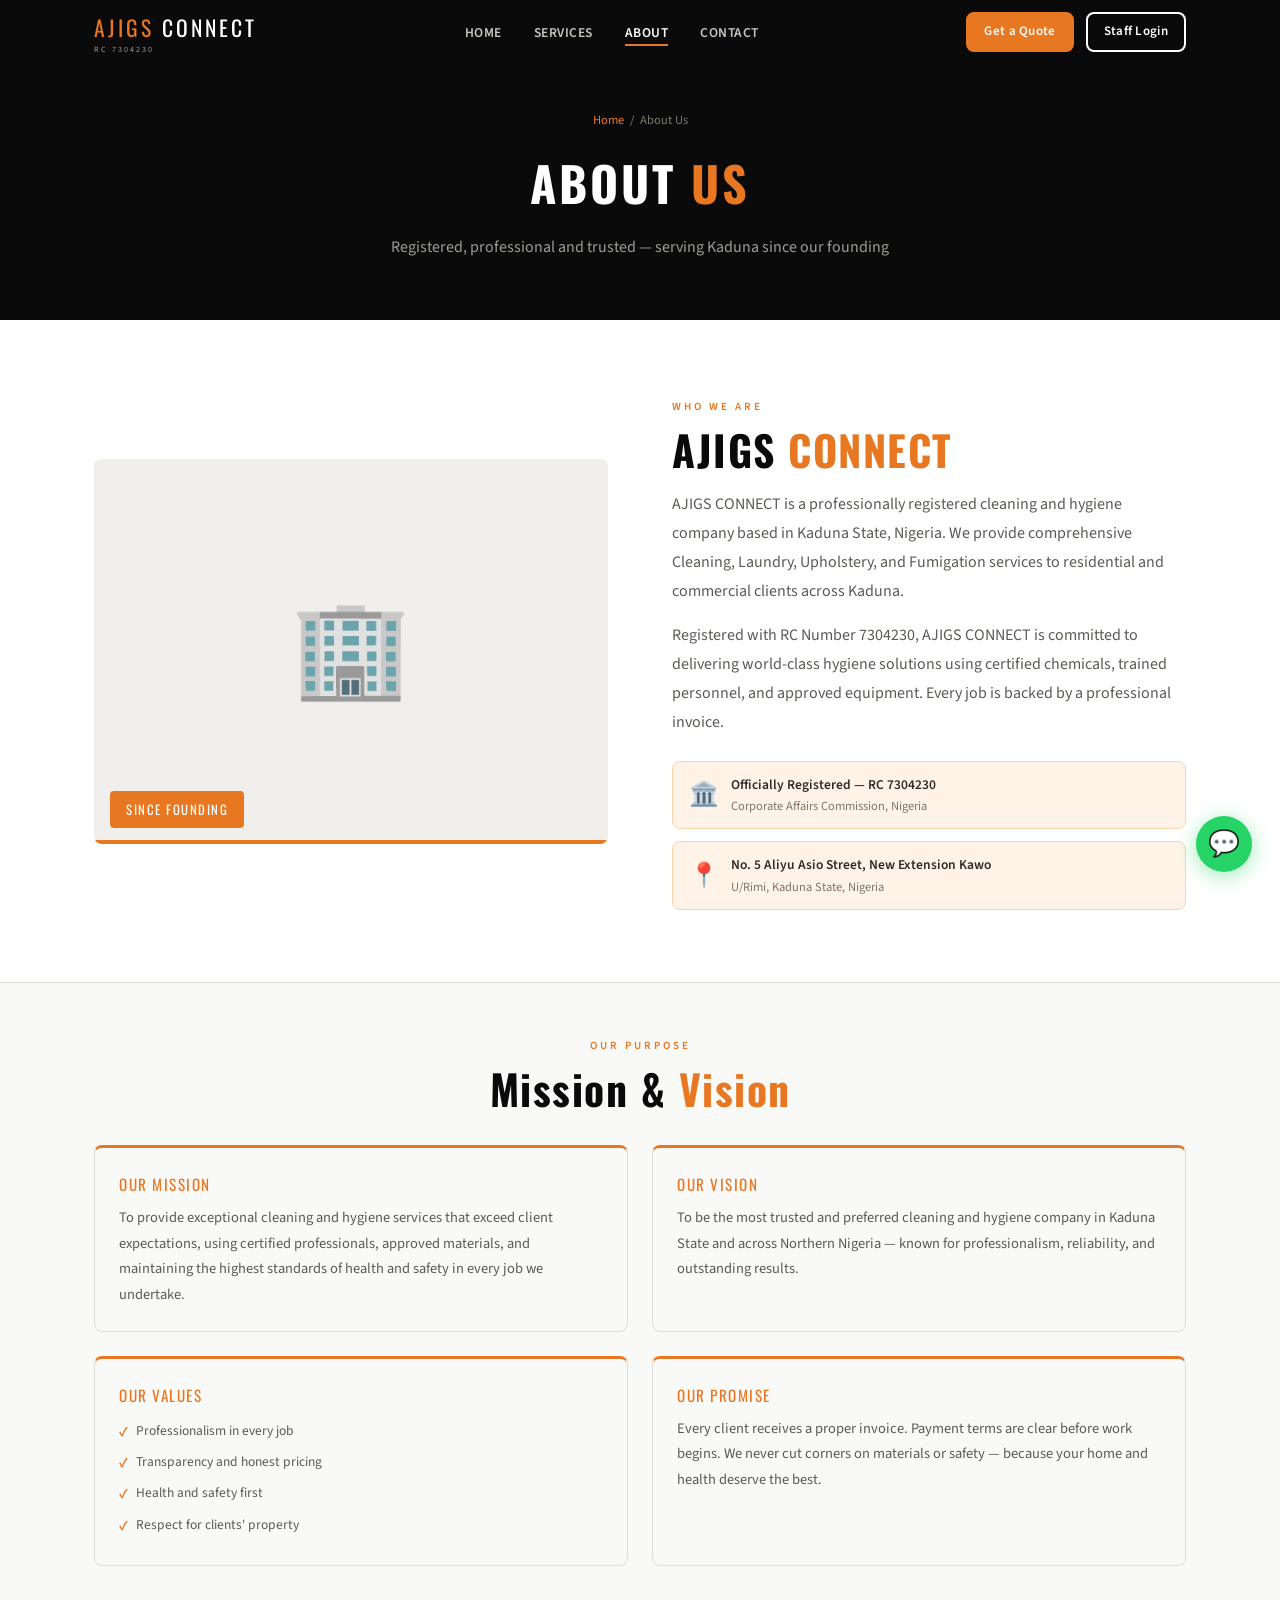
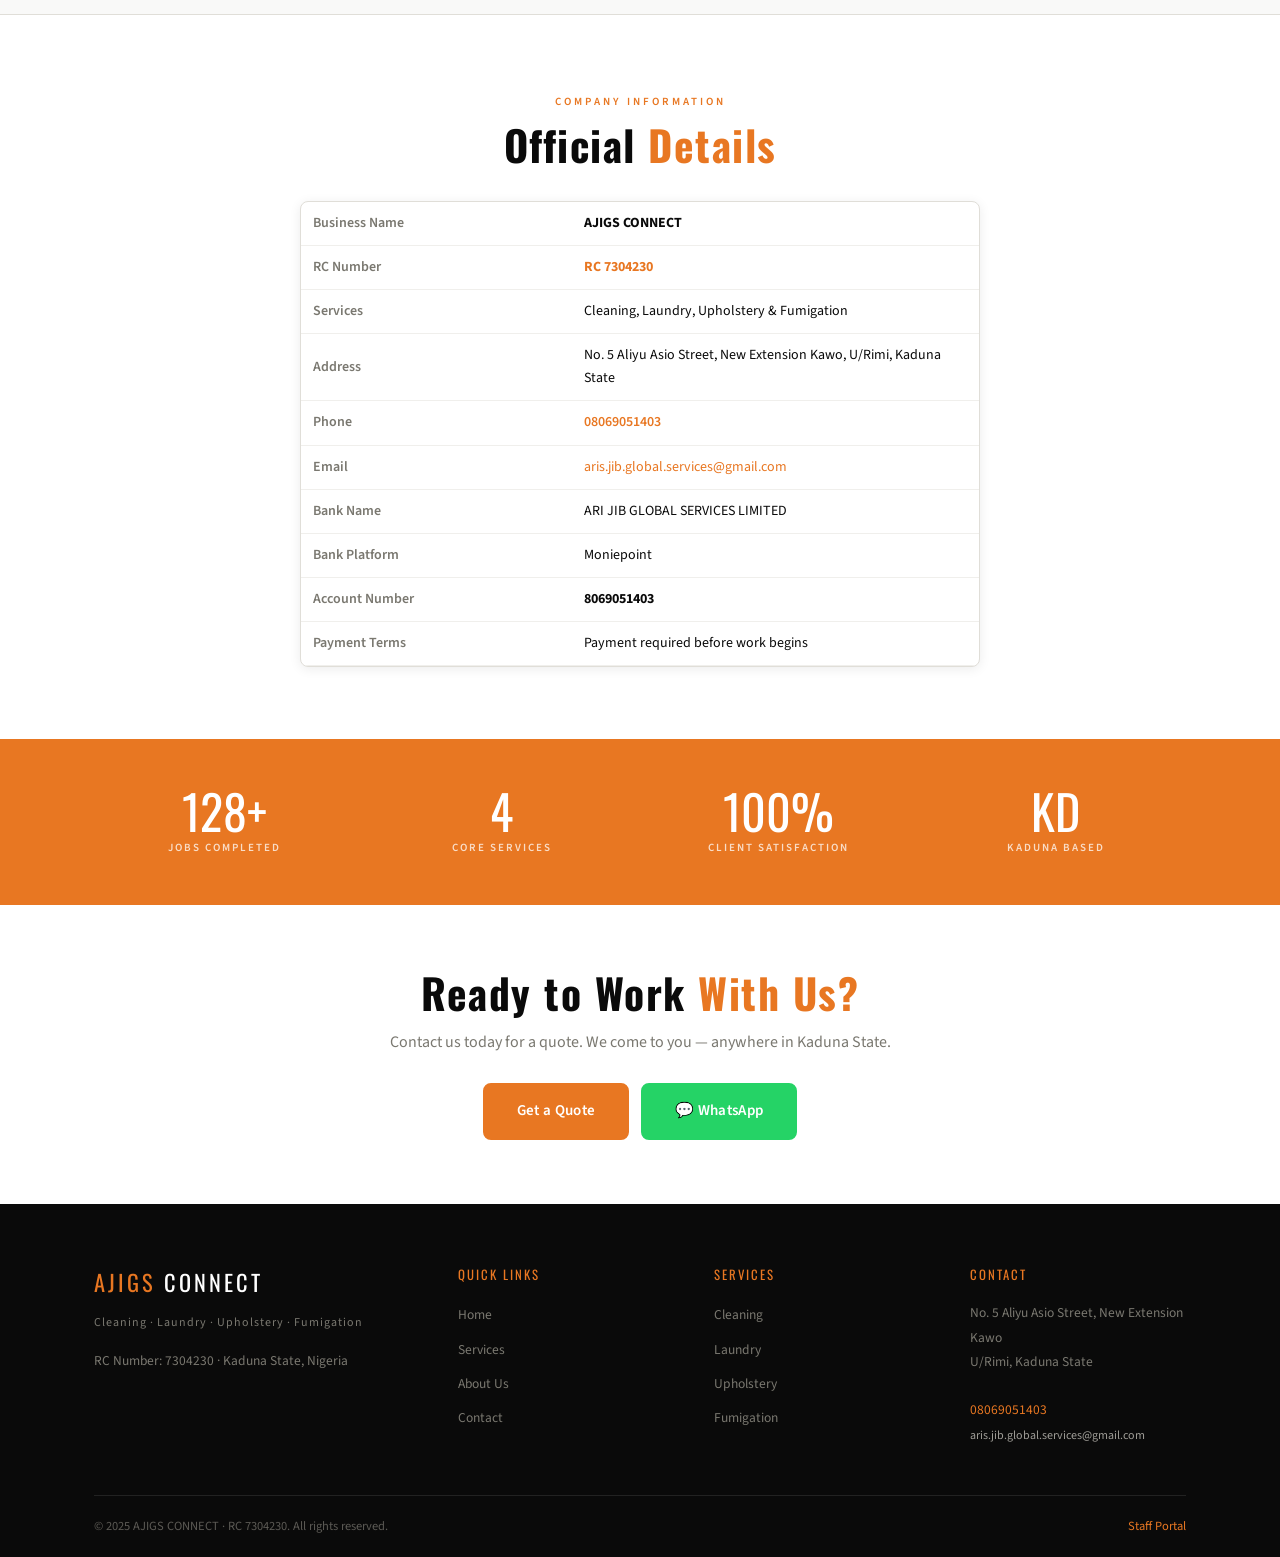
==== about.html @ ed9589b8 "Initial deployment - AJIGS CONNECT full webapp" ====
<!DOCTYPE html>
<html lang="en">
<head>
  <meta charset="UTF-8" />
  <meta name="viewport" content="width=device-width, initial-scale=1.0" />
  <title>About Us — AJIGS CONNECT | Kaduna Cleaning Company</title>
  <meta name="description" content="About AJIGS CONNECT — Registered cleaning, laundry, upholstery and fumigation company in Kaduna State. RC 7304230." />
  <meta name="theme-color" content="#0a0a0a" />
  <link rel="manifest" href="manifest.json" />
  <link rel="icon" type="image/png" href="assets/icon-192.png" />
  <link rel="stylesheet" href="css/style.css" />
</head>
<body>

  <!-- ===== NAVBAR ===== -->
  <nav class="navbar" id="navbar">
    <div class="navbar-inner">
      <a href="index.html" class="navbar-brand">
        <span>AJIGS</span> CONNECT
        <small>RC 7304230</small>
      </a>
      <ul class="nav-links">
        <li><a href="index.html">Home</a></li>
        <li><a href="services.html">Services</a></li>
        <li><a href="about.html" class="active">About</a></li>
        <li><a href="contact.html">Contact</a></li>
      </ul>
      <div class="nav-actions">
        <a href="contact.html" class="btn btn-primary btn-sm">Get a Quote</a>
        <a href="login.html" class="btn btn-outline btn-sm">Staff Login</a>
      </div>
      <button class="hamburger" id="hamburger" aria-label="Open menu">
        <span></span><span></span><span></span>
      </button>
    </div>
  </nav>
  <div class="mobile-menu" id="mobileMenu">
    <ul>
      <li><a href="index.html">Home</a></li>
      <li><a href="services.html">Services</a></li>
      <li><a href="about.html">About Us</a></li>
      <li><a href="contact.html">Contact</a></li>
      <li><a href="login.html">Staff Login</a></li>
    </ul>
  </div>

  <!-- ===== PAGE HERO ===== -->
  <div class="page-hero">
    <div class="container">
      <div class="breadcrumb"><a href="index.html">Home</a><span>/</span>About Us</div>
      <h1>ABOUT <span>US</span></h1>
      <p>Registered, professional and trusted — serving Kaduna since our founding</p>
    </div>
  </div>

  <!-- ===== WHO WE ARE ===== -->
  <section class="section">
    <div class="container">
      <div class="about-grid">
        <div class="about-image-wrap">
          🏢
          <div style="position:absolute;bottom:16px;left:16px;background:var(--orange);color:#fff;padding:8px 16px;border-radius:4px;font-family:var(--font-head);font-size:.8rem;letter-spacing:1.5px;">SINCE FOUNDING</div>
        </div>
        <div>
          <div class="section-eyebrow">Who We Are</div>
          <h2 class="section-heading">AJIGS <span>CONNECT</span></h2>
          <p style="color:var(--gray-600);margin-top:1rem;margin-bottom:1rem;line-height:1.8;">
            AJIGS CONNECT is a professionally registered cleaning and hygiene company based in Kaduna State, Nigeria. We provide comprehensive Cleaning, Laundry, Upholstery, and Fumigation services to residential and commercial clients across Kaduna.
          </p>
          <p style="color:var(--gray-600);line-height:1.8;margin-bottom:1.5rem;">
            Registered with RC Number 7304230, AJIGS CONNECT is committed to delivering world-class hygiene solutions using certified chemicals, trained personnel, and approved equipment. Every job is backed by a professional invoice.
          </p>
          <div class="about-badge">
            <div class="about-badge-icon">🏛️</div>
            <div>
              <div class="about-badge-text">Officially Registered — RC 7304230</div>
              <div style="font-size:12.5px;color:var(--gray-500);">Corporate Affairs Commission, Nigeria</div>
            </div>
          </div>
          <div class="about-badge" style="margin-top:.75rem;">
            <div class="about-badge-icon">📍</div>
            <div>
              <div class="about-badge-text">No. 5 Aliyu Asio Street, New Extension Kawo</div>
              <div style="font-size:12.5px;color:var(--gray-500);">U/Rimi, Kaduna State, Nigeria</div>
            </div>
          </div>
        </div>
      </div>
    </div>
  </section>

  <!-- ===== MISSION & VISION ===== -->
  <section class="section-sm" style="background:var(--gray-50);border-top:1px solid var(--gray-200);border-bottom:1px solid var(--gray-200);">
    <div class="container">
      <div class="text-center">
        <div class="section-eyebrow">Our Purpose</div>
        <h2 class="section-heading">Mission & <span>Vision</span></h2>
      </div>
      <div class="mv-grid">
        <div class="mv-card">
          <div class="mv-title">OUR MISSION</div>
          <p style="font-size:14.5px;color:var(--gray-600);line-height:1.75;">
            To provide exceptional cleaning and hygiene services that exceed client expectations, using certified professionals, approved materials, and maintaining the highest standards of health and safety in every job we undertake.
          </p>
        </div>
        <div class="mv-card">
          <div class="mv-title">OUR VISION</div>
          <p style="font-size:14.5px;color:var(--gray-600);line-height:1.75;">
            To be the most trusted and preferred cleaning and hygiene company in Kaduna State and across Northern Nigeria — known for professionalism, reliability, and outstanding results.
          </p>
        </div>
        <div class="mv-card">
          <div class="mv-title">OUR VALUES</div>
          <ul class="service-includes" style="margin-bottom:0;">
            <li>Professionalism in every job</li>
            <li>Transparency and honest pricing</li>
            <li>Health and safety first</li>
            <li>Respect for clients' property</li>
          </ul>
        </div>
        <div class="mv-card">
          <div class="mv-title">OUR PROMISE</div>
          <p style="font-size:14.5px;color:var(--gray-600);line-height:1.75;">
            Every client receives a proper invoice. Payment terms are clear before work begins. We never cut corners on materials or safety — because your home and health deserve the best.
          </p>
        </div>
      </div>
    </div>
  </section>

  <!-- ===== COMPANY DETAILS ===== -->
  <section class="section">
    <div class="container">
      <div style="max-width:680px;margin:0 auto;">
        <div class="text-center">
          <div class="section-eyebrow">Company Information</div>
          <h2 class="section-heading">Official <span>Details</span></h2>
        </div>
        <div style="margin-top:2rem;background:var(--white);border:1px solid var(--gray-200);border-radius:var(--radius);overflow:hidden;box-shadow:var(--shadow);">
          <table class="company-details-table">
            <tr><td>Business Name</td><td><strong>AJIGS CONNECT</strong></td></tr>
            <tr><td>RC Number</td><td><strong style="color:var(--orange)">RC 7304230</strong></td></tr>
            <tr><td>Services</td><td>Cleaning, Laundry, Upholstery & Fumigation</td></tr>
            <tr><td>Address</td><td>No. 5 Aliyu Asio Street, New Extension Kawo, U/Rimi, Kaduna State</td></tr>
            <tr><td>Phone</td><td><a href="tel:08069051403" style="color:var(--orange);font-weight:600;">08069051403</a></td></tr>
            <tr><td>Email</td><td><a href="mailto:aris.jib.global.services@gmail.com" style="color:var(--orange);">aris.jib.global.services@gmail.com</a></td></tr>
            <tr><td>Bank Name</td><td>ARI JIB GLOBAL SERVICES LIMITED</td></tr>
            <tr><td>Bank Platform</td><td>Moniepoint</td></tr>
            <tr><td>Account Number</td><td><strong>8069051403</strong></td></tr>
            <tr><td>Payment Terms</td><td>Payment required before work begins</td></tr>
          </table>
        </div>
      </div>
    </div>
  </section>

  <!-- ===== STATS BAR ===== -->
  <div class="stats-bar">
    <div class="container">
      <div class="stats-grid">
        <div class="stat-item">
          <div class="stat-num">128+</div>
          <div class="stat-label">Jobs Completed</div>
        </div>
        <div class="stat-item">
          <div class="stat-num">4</div>
          <div class="stat-label">Core Services</div>
        </div>
        <div class="stat-item">
          <div class="stat-num">100%</div>
          <div class="stat-label">Client Satisfaction</div>
        </div>
        <div class="stat-item">
          <div class="stat-num">KD</div>
          <div class="stat-label">Kaduna Based</div>
        </div>
      </div>
    </div>
  </div>

  <!-- ===== CTA ===== -->
  <section style="padding:64px 0;">
    <div class="container text-center">
      <h2 class="section-heading">Ready to Work <span>With Us?</span></h2>
      <p class="section-sub centered">Contact us today for a quote. We come to you — anywhere in Kaduna State.</p>
      <div style="display:flex;gap:12px;justify-content:center;flex-wrap:wrap;margin-top:1.75rem;">
        <a href="contact.html" class="btn btn-primary btn-lg">Get a Quote</a>
        <a href="https://wa.me/2348069051403" class="btn btn-wa btn-lg" target="_blank">💬 WhatsApp</a>
      </div>
    </div>
  </section>

  <!-- ===== FOOTER ===== -->
  <footer class="footer">
    <div class="container">
      <div class="footer-grid">
        <div>
          <div class="footer-brand"><span>AJIGS</span> CONNECT</div>
          <div class="footer-tagline">Cleaning · Laundry · Upholstery · Fumigation</div>
          <div class="footer-body">RC Number: 7304230 · Kaduna State, Nigeria</div>
        </div>
        <div>
          <div class="footer-title">Quick Links</div>
          <ul class="footer-links">
            <li><a href="index.html">Home</a></li>
            <li><a href="services.html">Services</a></li>
            <li><a href="about.html">About Us</a></li>
            <li><a href="contact.html">Contact</a></li>
          </ul>
        </div>
        <div>
          <div class="footer-title">Services</div>
          <ul class="footer-links">
            <li><a href="services.html">Cleaning</a></li>
            <li><a href="services.html">Laundry</a></li>
            <li><a href="services.html">Upholstery</a></li>
            <li><a href="services.html">Fumigation</a></li>
          </ul>
        </div>
        <div>
          <div class="footer-title">Contact</div>
          <div class="footer-body">
            No. 5 Aliyu Asio Street, New Extension Kawo<br>
            U/Rimi, Kaduna State<br><br>
            <a href="tel:08069051403" style="color:var(--orange);">08069051403</a><br>
            <a href="mailto:aris.jib.global.services@gmail.com" style="color:var(--gray-400);font-size:12px;">aris.jib.global.services@gmail.com</a>
          </div>
        </div>
      </div>
      <div class="footer-bottom">
        <span>© 2025 AJIGS CONNECT · RC 7304230. All rights reserved.</span>
        <a href="login.html">Staff Portal</a>
      </div>
    </div>
  </footer>

  <a href="https://wa.me/2348069051403?text=Hello%20AJIGS%20CONNECT" class="wa-fab" target="_blank" title="Chat on WhatsApp">💬</a>

  <script src="js/main.js"></script>
</body>
</html>
---- css/style.css ----
/* =============================================
   AJIGS CONNECT — style.css
   Public Website Styles
   ============================================= */

@import url('https://fonts.googleapis.com/css2?family=Oswald:wght@400;500;600;700&family=Source+Sans+3:ital,wght@0,300;0,400;0,600;1,400&display=swap');

/* ---- RESET & ROOT ---- */
*, *::before, *::after { margin: 0; padding: 0; box-sizing: border-box; }

:root {
  --black:        #0a0a0a;
  --white:        #ffffff;
  --orange:       #E87722;
  --orange-dark:  #C4611A;
  --orange-light: #FFF3E8;
  --orange-mid:   #FAD4AD;
  --gray-50:      #f9f9f8;
  --gray-100:     #f0efec;
  --gray-200:     #e0ded8;
  --gray-300:     #c8c6bf;
  --gray-400:     #9e9c96;
  --gray-500:     #7a7870;
  --gray-600:     #5c5a55;
  --gray-800:     #2c2b28;
  --success:      #2d7a3a;
  --font-head:    'Oswald', sans-serif;
  --font-body:    'Source Sans 3', sans-serif;
  --radius:       8px;
  --shadow:       0 2px 12px rgba(0,0,0,.08);
  --shadow-lg:    0 8px 32px rgba(0,0,0,.12);
}

html { scroll-behavior: smooth; }

body {
  font-family: var(--font-body);
  background: var(--white);
  color: var(--black);
  font-size: 16px;
  line-height: 1.65;
}

a { color: inherit; text-decoration: none; }
img { display: block; max-width: 100%; }
button { cursor: pointer; border: none; outline: none; font-family: var(--font-body); }

/* ---- UTILITIES ---- */
.container { max-width: 1140px; margin: 0 auto; padding: 0 1.5rem; }
.section    { padding: 72px 0; }
.section-sm { padding: 48px 0; }
.text-center { text-align: center; }
.text-orange { color: var(--orange); }
.text-muted  { color: var(--gray-500); }
.fw-600 { font-weight: 600; }
.mt-1 { margin-top: .5rem; }
.mt-2 { margin-top: 1rem; }
.mt-3 { margin-top: 1.5rem; }
.mt-4 { margin-top: 2rem; }
.mb-1 { margin-bottom: .5rem; }
.mb-2 { margin-bottom: 1rem; }
.mb-3 { margin-bottom: 1.5rem; }
.d-flex { display: flex; }
.align-center { align-items: center; }
.justify-between { justify-content: space-between; }
.gap-1 { gap: .5rem; }
.gap-2 { gap: 1rem; }
.gap-3 { gap: 1.5rem; }
.d-none { display: none !important; }

/* ---- BUTTONS ---- */
.btn {
  display: inline-flex;
  align-items: center;
  gap: 8px;
  padding: 11px 24px;
  border-radius: var(--radius);
  font-size: 14px;
  font-weight: 600;
  letter-spacing: .3px;
  transition: all .18s ease;
  border: 2px solid transparent;
  cursor: pointer;
  font-family: var(--font-body);
}
.btn-primary {
  background: var(--orange);
  color: var(--white);
  border-color: var(--orange);
}
.btn-primary:hover {
  background: var(--orange-dark);
  border-color: var(--orange-dark);
  transform: translateY(-1px);
  box-shadow: 0 4px 16px rgba(232,119,34,.35);
}
.btn-outline {
  background: transparent;
  color: var(--white);
  border-color: var(--white);
}
.btn-outline:hover {
  background: var(--white);
  color: var(--black);
}
.btn-outline-dark {
  background: transparent;
  color: var(--black);
  border-color: var(--gray-300);
}
.btn-outline-dark:hover {
  background: var(--gray-100);
}
.btn-sm { padding: 7px 16px; font-size: 13px; }
.btn-lg { padding: 14px 32px; font-size: 15px; }
.btn-wa {
  background: #25D366;
  color: #fff;
  border-color: #25D366;
}
.btn-wa:hover { background: #1ebe5d; border-color: #1ebe5d; }

/* ---- SECTION LABEL / HEADING ---- */
.section-eyebrow {
  display: inline-block;
  font-size: 11px;
  font-weight: 600;
  letter-spacing: 3px;
  text-transform: uppercase;
  color: var(--orange);
  margin-bottom: 10px;
}
.section-heading {
  font-family: var(--font-head);
  font-size: clamp(1.8rem, 4vw, 2.6rem);
  letter-spacing: 1.5px;
  line-height: 1.15;
  color: var(--black);
}
.section-heading span { color: var(--orange); }
.section-sub {
  font-size: 16px;
  color: var(--gray-500);
  max-width: 560px;
  margin-top: .75rem;
}
.section-sub.centered { margin: .75rem auto 0; }

/* ---- NAVBAR ---- */
.navbar {
  position: fixed;
  top: 0;
  left: 0;
  right: 0;
  z-index: 999;
  background: var(--black);
  height: 64px;
  display: flex;
  align-items: center;
  transition: box-shadow .3s;
}
.navbar.scrolled {
  box-shadow: 0 2px 20px rgba(0,0,0,.4);
}
.navbar-inner {
  display: flex;
  align-items: center;
  justify-content: space-between;
  width: 100%;
  max-width: 1140px;
  margin: 0 auto;
  padding: 0 1.5rem;
}
.navbar-brand {
  font-family: var(--font-head);
  font-size: 1.35rem;
  letter-spacing: 3px;
  color: var(--white);
}
.navbar-brand span { color: var(--orange); }
.navbar-brand small {
  display: block;
  font-size: 8px;
  letter-spacing: 2px;
  color: var(--gray-400);
  font-family: var(--font-body);
  font-weight: 400;
  line-height: 1;
  margin-top: 1px;
}
.nav-links {
  display: flex;
  align-items: center;
  gap: 2rem;
  list-style: none;
}
.nav-links a {
  font-size: 13.5px;
  font-weight: 600;
  letter-spacing: .5px;
  color: var(--gray-300);
  text-transform: uppercase;
  transition: color .2s;
  position: relative;
  padding-bottom: 4px;
}
.nav-links a::after {
  content: '';
  position: absolute;
  bottom: 0; left: 0;
  width: 0; height: 2px;
  background: var(--orange);
  transition: width .2s;
}
.nav-links a:hover,
.nav-links a.active { color: var(--white); }
.nav-links a:hover::after,
.nav-links a.active::after { width: 100%; }
.nav-actions { display: flex; gap: .75rem; align-items: center; }

/* Mobile menu */
.hamburger {
  display: none;
  flex-direction: column;
  gap: 5px;
  background: none;
  padding: 4px;
}
.hamburger span {
  display: block;
  width: 24px; height: 2px;
  background: var(--white);
  border-radius: 2px;
  transition: .3s;
}
.mobile-menu {
  display: none;
  position: fixed;
  top: 64px; left: 0; right: 0;
  background: var(--black);
  padding: 1.5rem;
  z-index: 998;
  border-top: 1px solid #222;
}
.mobile-menu.open { display: block; }
.mobile-menu ul { list-style: none; }
.mobile-menu li { margin-bottom: 1rem; }
.mobile-menu a {
  color: var(--gray-300);
  font-size: 15px;
  font-weight: 600;
  letter-spacing: .5px;
}

/* ---- HERO ---- */
.hero {
  background: var(--black);
  padding: 140px 0 90px;
  position: relative;
  overflow: hidden;
}
.hero::before {
  content: '';
  position: absolute;
  top: 0; right: 0;
  width: 45%;
  height: 100%;
  background: linear-gradient(135deg, transparent 40%, rgba(232,119,34,.06) 100%);
  pointer-events: none;
}
.hero-eyebrow {
  display: inline-block;
  background: rgba(232,119,34,.15);
  color: var(--orange);
  border: 1px solid rgba(232,119,34,.3);
  padding: 5px 16px;
  border-radius: 20px;
  font-size: 11px;
  font-weight: 600;
  letter-spacing: 2.5px;
  text-transform: uppercase;
  margin-bottom: 1.25rem;
}
.hero h1 {
  font-family: var(--font-head);
  font-size: clamp(2.8rem, 6vw, 4.2rem);
  letter-spacing: 3px;
  line-height: 1.1;
  color: var(--white);
  margin-bottom: 1.25rem;
}
.hero h1 span { color: var(--orange); }
.hero p {
  font-size: 17px;
  color: var(--gray-400);
  max-width: 520px;
  margin-bottom: 2rem;
  line-height: 1.7;
}
.hero-actions { display: flex; gap: 12px; flex-wrap: wrap; }
.hero-badge {
  display: flex;
  align-items: center;
  gap: 8px;
  margin-top: 3rem;
  padding-top: 2rem;
  border-top: 1px solid #222;
}
.hero-badge-item {
  display: flex;
  align-items: center;
  gap: 8px;
  font-size: 12.5px;
  color: var(--gray-400);
  padding-right: 1.5rem;
  border-right: 1px solid #333;
}
.hero-badge-item:last-child { border-right: none; }
.hero-badge-item strong { color: var(--white); display: block; font-size: 11px; }

/* ---- SERVICE STRIP ---- */
.services-strip {
  display: grid;
  grid-template-columns: repeat(4, 1fr);
  border-bottom: 1px solid var(--gray-200);
}
.strip-item {
  padding: 2rem 1.5rem;
  text-align: center;
  border-right: 1px solid var(--gray-200);
  transition: background .2s;
  cursor: default;
}
.strip-item:last-child { border-right: none; }
.strip-item:hover { background: var(--orange-light); }
.strip-icon {
  width: 52px; height: 52px;
  background: var(--black);
  border-radius: 50%;
  display: flex;
  align-items: center;
  justify-content: center;
  margin: 0 auto 12px;
  font-size: 1.5rem;
  transition: background .2s;
}
.strip-item:hover .strip-icon { background: var(--orange); }
.strip-name {
  font-family: var(--font-head);
  font-size: .9rem;
  letter-spacing: 2px;
  margin-bottom: 5px;
}
.strip-desc {
  font-size: 13px;
  color: var(--gray-500);
  line-height: 1.5;
}

/* ---- STATS BAR ---- */
.stats-bar {
  background: var(--orange);
  padding: 48px 0;
}
.stats-grid {
  display: grid;
  grid-template-columns: repeat(4, 1fr);
  text-align: center;
  gap: 1rem;
}
.stat-item {}
.stat-num {
  font-family: var(--font-head);
  font-size: 3rem;
  color: var(--white);
  line-height: 1;
  margin-bottom: 4px;
}
.stat-label {
  font-size: 11px;
  letter-spacing: 2px;
  text-transform: uppercase;
  color: rgba(255,255,255,.75);
  font-weight: 600;
}

/* ---- WHY CHOOSE US ---- */
.why-grid {
  display: grid;
  grid-template-columns: repeat(auto-fit, minmax(240px, 1fr));
  gap: 1.5rem;
  margin-top: 2.5rem;
}
.why-card {
  background: var(--white);
  border: 1px solid var(--gray-200);
  border-radius: var(--radius);
  padding: 1.5rem;
  transition: box-shadow .2s, transform .2s;
}
.why-card:hover {
  box-shadow: var(--shadow-lg);
  transform: translateY(-3px);
}
.why-icon {
  width: 44px; height: 44px;
  background: var(--orange-light);
  border-radius: var(--radius);
  display: flex;
  align-items: center;
  justify-content: center;
  font-size: 1.3rem;
  margin-bottom: 1rem;
}
.why-title {
  font-family: var(--font-head);
  font-size: 1rem;
  letter-spacing: 1px;
  margin-bottom: 6px;
}
.why-desc {
  font-size: 14px;
  color: var(--gray-500);
  line-height: 1.6;
}

/* ---- SERVICES DETAIL ---- */
.services-detail-grid {
  display: grid;
  grid-template-columns: repeat(auto-fit, minmax(260px, 1fr));
  gap: 1.5rem;
  margin-top: 2.5rem;
}
.service-card {
  background: var(--white);
  border: 1px solid var(--gray-200);
  border-radius: var(--radius);
  overflow: hidden;
  transition: box-shadow .2s, transform .2s;
}
.service-card:hover {
  box-shadow: var(--shadow-lg);
  transform: translateY(-3px);
}
.service-card-top {
  background: var(--black);
  padding: 1.5rem;
  display: flex;
  align-items: center;
  gap: 1rem;
}
.service-card-icon {
  width: 48px; height: 48px;
  background: var(--orange);
  border-radius: 50%;
  display: flex;
  align-items: center;
  justify-content: center;
  font-size: 1.4rem;
  flex-shrink: 0;
}
.service-card-name {
  font-family: var(--font-head);
  font-size: 1.1rem;
  letter-spacing: 2px;
  color: var(--white);
}
.service-card-body {
  padding: 1.25rem;
}
.service-card-body p {
  font-size: 14px;
  color: var(--gray-600);
  line-height: 1.65;
  margin-bottom: 1rem;
}
.service-includes {
  list-style: none;
  margin-bottom: 1.25rem;
}
.service-includes li {
  font-size: 13.5px;
  color: var(--gray-600);
  padding: 4px 0;
  display: flex;
  align-items: flex-start;
  gap: 8px;
}
.service-includes li::before {
  content: '✓';
  color: var(--orange);
  font-weight: 700;
  flex-shrink: 0;
  margin-top: 1px;
}

/* ---- PAGE HERO (inner pages) ---- */
.page-hero {
  background: var(--black);
  padding: 110px 0 60px;
  text-align: center;
}
.page-hero h1 {
  font-family: var(--font-head);
  font-size: clamp(2rem, 5vw, 3rem);
  letter-spacing: 3px;
  color: var(--white);
}
.page-hero h1 span { color: var(--orange); }
.page-hero p {
  font-size: 16px;
  color: var(--gray-400);
  margin-top: .75rem;
}
.breadcrumb {
  font-size: 12.5px;
  color: var(--gray-500);
  margin-bottom: .75rem;
}
.breadcrumb a { color: var(--orange); }
.breadcrumb span { margin: 0 6px; }

/* ---- ABOUT PAGE ---- */
.about-grid {
  display: grid;
  grid-template-columns: 1fr 1fr;
  gap: 4rem;
  align-items: center;
}
.about-image-wrap {
  background: var(--gray-100);
  border-radius: var(--radius);
  aspect-ratio: 4/3;
  display: flex;
  align-items: center;
  justify-content: center;
  font-size: 6rem;
  color: var(--gray-300);
  position: relative;
  overflow: hidden;
}
.about-image-wrap::after {
  content: '';
  position: absolute;
  bottom: 0; left: 0; right: 0;
  height: 4px;
  background: var(--orange);
}
.about-badge {
  display: flex;
  align-items: center;
  gap: 12px;
  background: var(--orange-light);
  border: 1px solid var(--orange-mid);
  border-radius: var(--radius);
  padding: 12px 16px;
  margin-top: 1.5rem;
}
.about-badge-icon {
  font-size: 1.5rem;
  flex-shrink: 0;
}
.about-badge-text {
  font-size: 13.5px;
  color: var(--gray-800);
  font-weight: 600;
}
.mv-grid {
  display: grid;
  grid-template-columns: 1fr 1fr;
  gap: 1.5rem;
  margin-top: 2rem;
}
.mv-card {
  background: var(--gray-50);
  border: 1px solid var(--gray-200);
  border-radius: var(--radius);
  padding: 1.5rem;
  border-top: 3px solid var(--orange);
}
.mv-title {
  font-family: var(--font-head);
  font-size: .95rem;
  letter-spacing: 1.5px;
  color: var(--orange);
  margin-bottom: 8px;
}
.company-details-table {
  width: 100%;
  border-collapse: collapse;
  font-size: 14px;
}
.company-details-table td {
  padding: 10px 12px;
  border-bottom: 1px solid var(--gray-100);
}
.company-details-table td:first-child {
  color: var(--gray-500);
  font-weight: 600;
  width: 40%;
}

/* ---- CONTACT PAGE ---- */
.contact-grid {
  display: grid;
  grid-template-columns: 1fr 1fr;
  gap: 3rem;
}
.contact-form-card {
  background: var(--white);
  border: 1px solid var(--gray-200);
  border-radius: var(--radius);
  padding: 2rem;
  box-shadow: var(--shadow);
}
.contact-info-list {
  display: flex;
  flex-direction: column;
  gap: 1rem;
}
.contact-info-item {
  display: flex;
  align-items: flex-start;
  gap: 14px;
  background: var(--gray-50);
  border: 1px solid var(--gray-200);
  border-radius: var(--radius);
  padding: 1.1rem 1.25rem;
}
.contact-info-icon {
  width: 40px; height: 40px;
  background: var(--orange);
  border-radius: 50%;
  display: flex;
  align-items: center;
  justify-content: center;
  font-size: 1.1rem;
  flex-shrink: 0;
}
.contact-info-title {
  font-size: 11.5px;
  font-weight: 700;
  text-transform: uppercase;
  letter-spacing: 1px;
  color: var(--gray-400);
  margin-bottom: 3px;
}
.contact-info-val {
  font-size: 14.5px;
  color: var(--black);
  font-weight: 600;
}
.contact-info-sub {
  font-size: 13px;
  color: var(--gray-500);
  margin-top: 2px;
}

/* ---- FORM ELEMENTS ---- */
.form-group { margin-bottom: 1.1rem; }
.form-label {
  display: block;
  font-size: 12px;
  font-weight: 700;
  letter-spacing: .8px;
  text-transform: uppercase;
  color: var(--gray-600);
  margin-bottom: 5px;
}
.form-control {
  width: 100%;
  padding: 10px 13px;
  border: 1px solid var(--gray-200);
  border-radius: var(--radius);
  font-size: 14.5px;
  font-family: var(--font-body);
  background: var(--white);
  color: var(--black);
  transition: border-color .15s, box-shadow .15s;
  appearance: none;
}
.form-control:focus {
  outline: none;
  border-color: var(--orange);
  box-shadow: 0 0 0 3px rgba(232,119,34,.12);
}
.form-control::placeholder { color: var(--gray-300); }
textarea.form-control { resize: vertical; min-height: 110px; }
select.form-control { cursor: pointer; }
.form-row {
  display: grid;
  grid-template-columns: 1fr 1fr;
  gap: 1rem;
}
.alert {
  padding: 11px 15px;
  border-radius: var(--radius);
  font-size: 14px;
  margin-bottom: 1rem;
}
.alert-success {
  background: #e8f5ea;
  color: #2d7a3a;
  border: 1px solid #b8dfbe;
}
.alert-danger {
  background: #fdf0ef;
  color: #c0392b;
  border: 1px solid #f5c6c2;
}

/* ---- FOOTER ---- */
.footer {
  background: var(--black);
  color: var(--gray-400);
  padding: 60px 0 0;
}
.footer-grid {
  display: grid;
  grid-template-columns: 1.5fr 1fr 1fr 1fr;
  gap: 2.5rem;
  padding-bottom: 3rem;
  border-bottom: 1px solid #222;
}
.footer-brand {
  font-family: var(--font-head);
  font-size: 1.4rem;
  letter-spacing: 3px;
  color: var(--white);
  margin-bottom: .75rem;
}
.footer-brand span { color: var(--orange); }
.footer-tagline {
  font-size: 12px;
  letter-spacing: 1px;
  color: var(--gray-500);
  margin-bottom: 1rem;
}
.footer-body {
  font-size: 13.5px;
  line-height: 1.8;
  color: var(--gray-500);
}
.footer-title {
  font-family: var(--font-head);
  font-size: .8rem;
  letter-spacing: 2px;
  color: var(--orange);
  margin-bottom: 1rem;
  text-transform: uppercase;
}
.footer-links { list-style: none; }
.footer-links li { margin-bottom: .5rem; }
.footer-links a {
  font-size: 13.5px;
  color: var(--gray-500);
  transition: color .2s;
}
.footer-links a:hover { color: var(--white); }
.footer-bottom {
  display: flex;
  align-items: center;
  justify-content: space-between;
  padding: 1.25rem 0;
  font-size: 12.5px;
  color: var(--gray-600);
}
.footer-bottom a { color: var(--orange); }

/* ---- WHATSAPP FAB ---- */
.wa-fab {
  position: fixed;
  bottom: 28px;
  right: 28px;
  width: 56px;
  height: 56px;
  background: #25D366;
  border-radius: 50%;
  display: flex;
  align-items: center;
  justify-content: center;
  font-size: 1.6rem;
  box-shadow: 0 4px 20px rgba(37,211,102,.45);
  transition: transform .2s, box-shadow .2s;
  z-index: 990;
  text-decoration: none;
}
.wa-fab:hover {
  transform: scale(1.1);
  box-shadow: 0 6px 28px rgba(37,211,102,.55);
}
.wa-fab::after {
  content: 'Chat on WhatsApp';
  position: absolute;
  right: 64px;
  background: var(--black);
  color: var(--white);
  font-size: 12px;
  white-space: nowrap;
  padding: 5px 12px;
  border-radius: 4px;
  opacity: 0;
  pointer-events: none;
  transition: opacity .2s;
}
.wa-fab:hover::after { opacity: 1; }

/* ---- RESPONSIVE ---- */
@media (max-width: 900px) {
  .nav-links, .nav-actions { display: none; }
  .hamburger { display: flex; }
  .about-grid, .contact-grid { grid-template-columns: 1fr; }
  .footer-grid { grid-template-columns: 1fr 1fr; }
  .services-strip { grid-template-columns: 1fr 1fr; }
  .stats-grid { grid-template-columns: 1fr 1fr; }
  .mv-grid { grid-template-columns: 1fr; }
}
@media (max-width: 600px) {
  .services-strip { grid-template-columns: 1fr; }
  .stats-grid { grid-template-columns: 1fr 1fr; }
  .footer-grid { grid-template-columns: 1fr; }
  .form-row { grid-template-columns: 1fr; }
  .hero { padding: 110px 0 60px; }
  .section { padding: 50px 0; }
  .hero h1 { font-size: 2.5rem; }
}
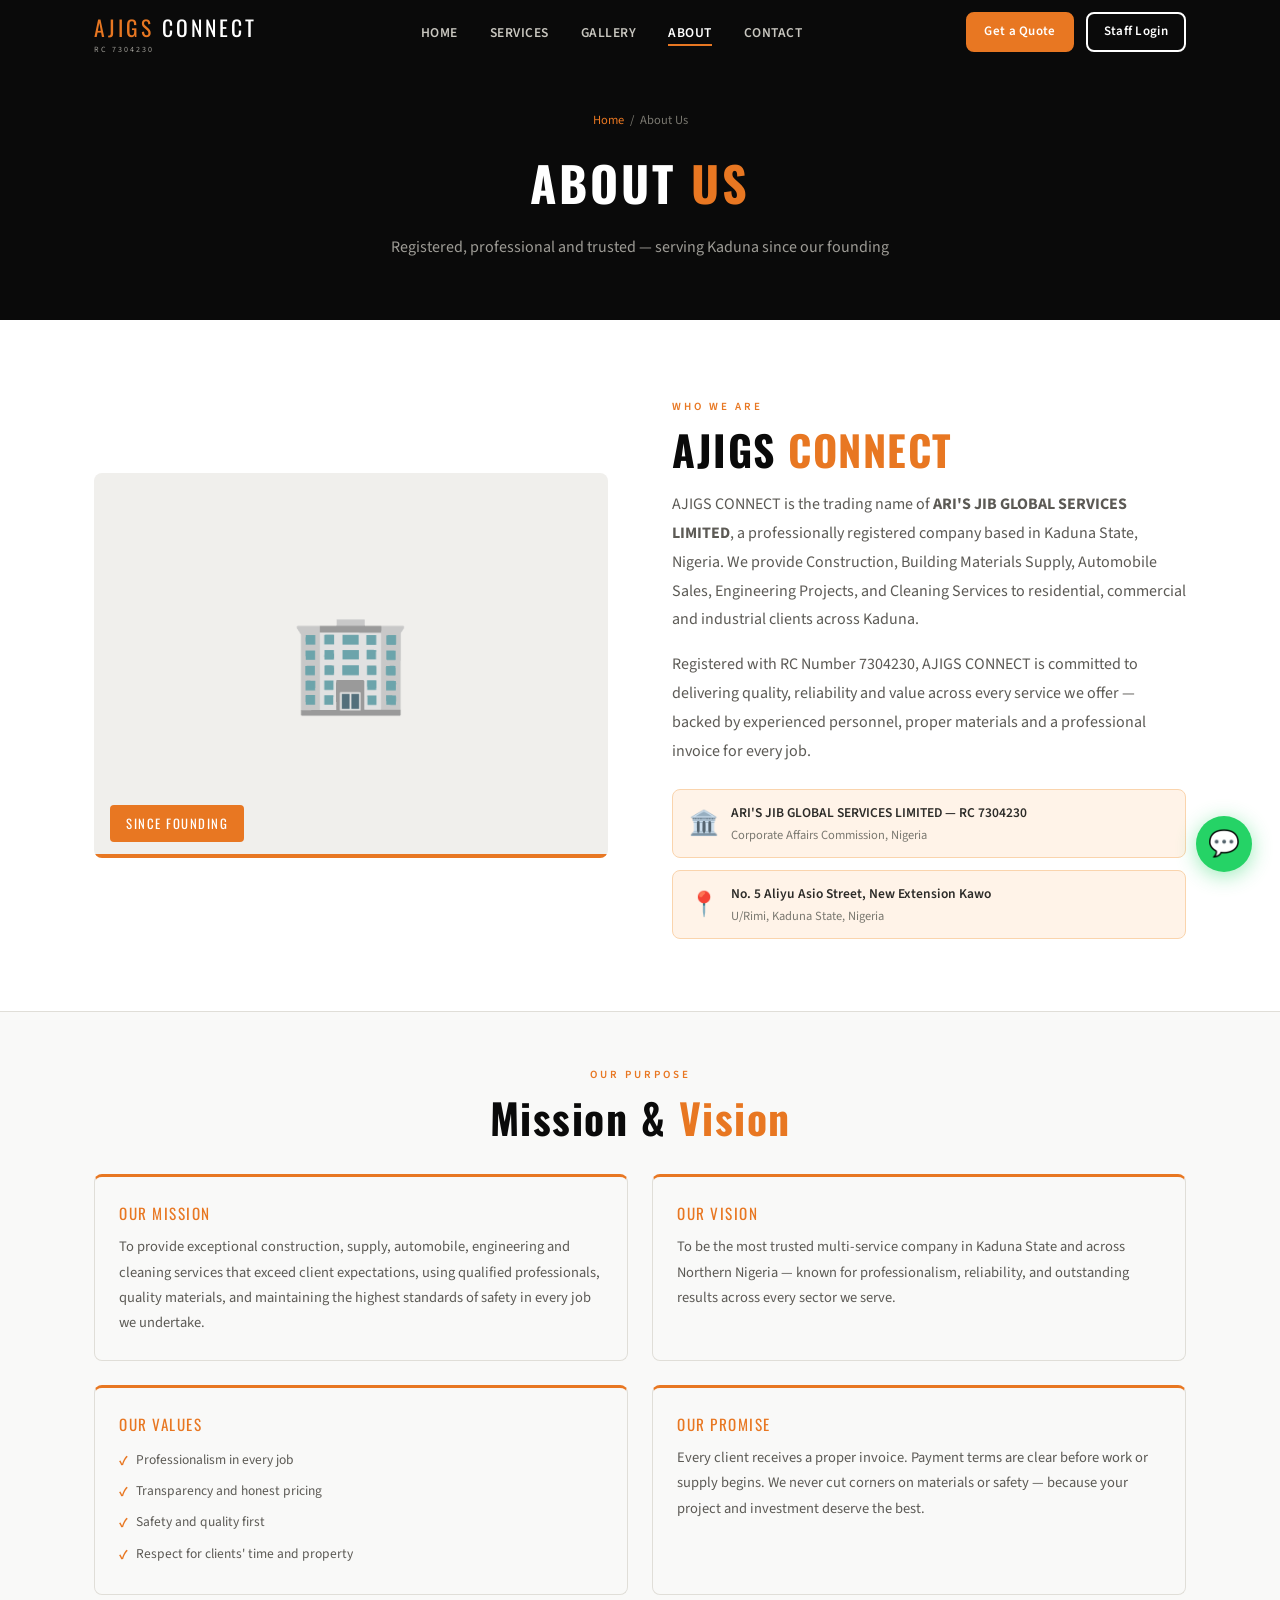
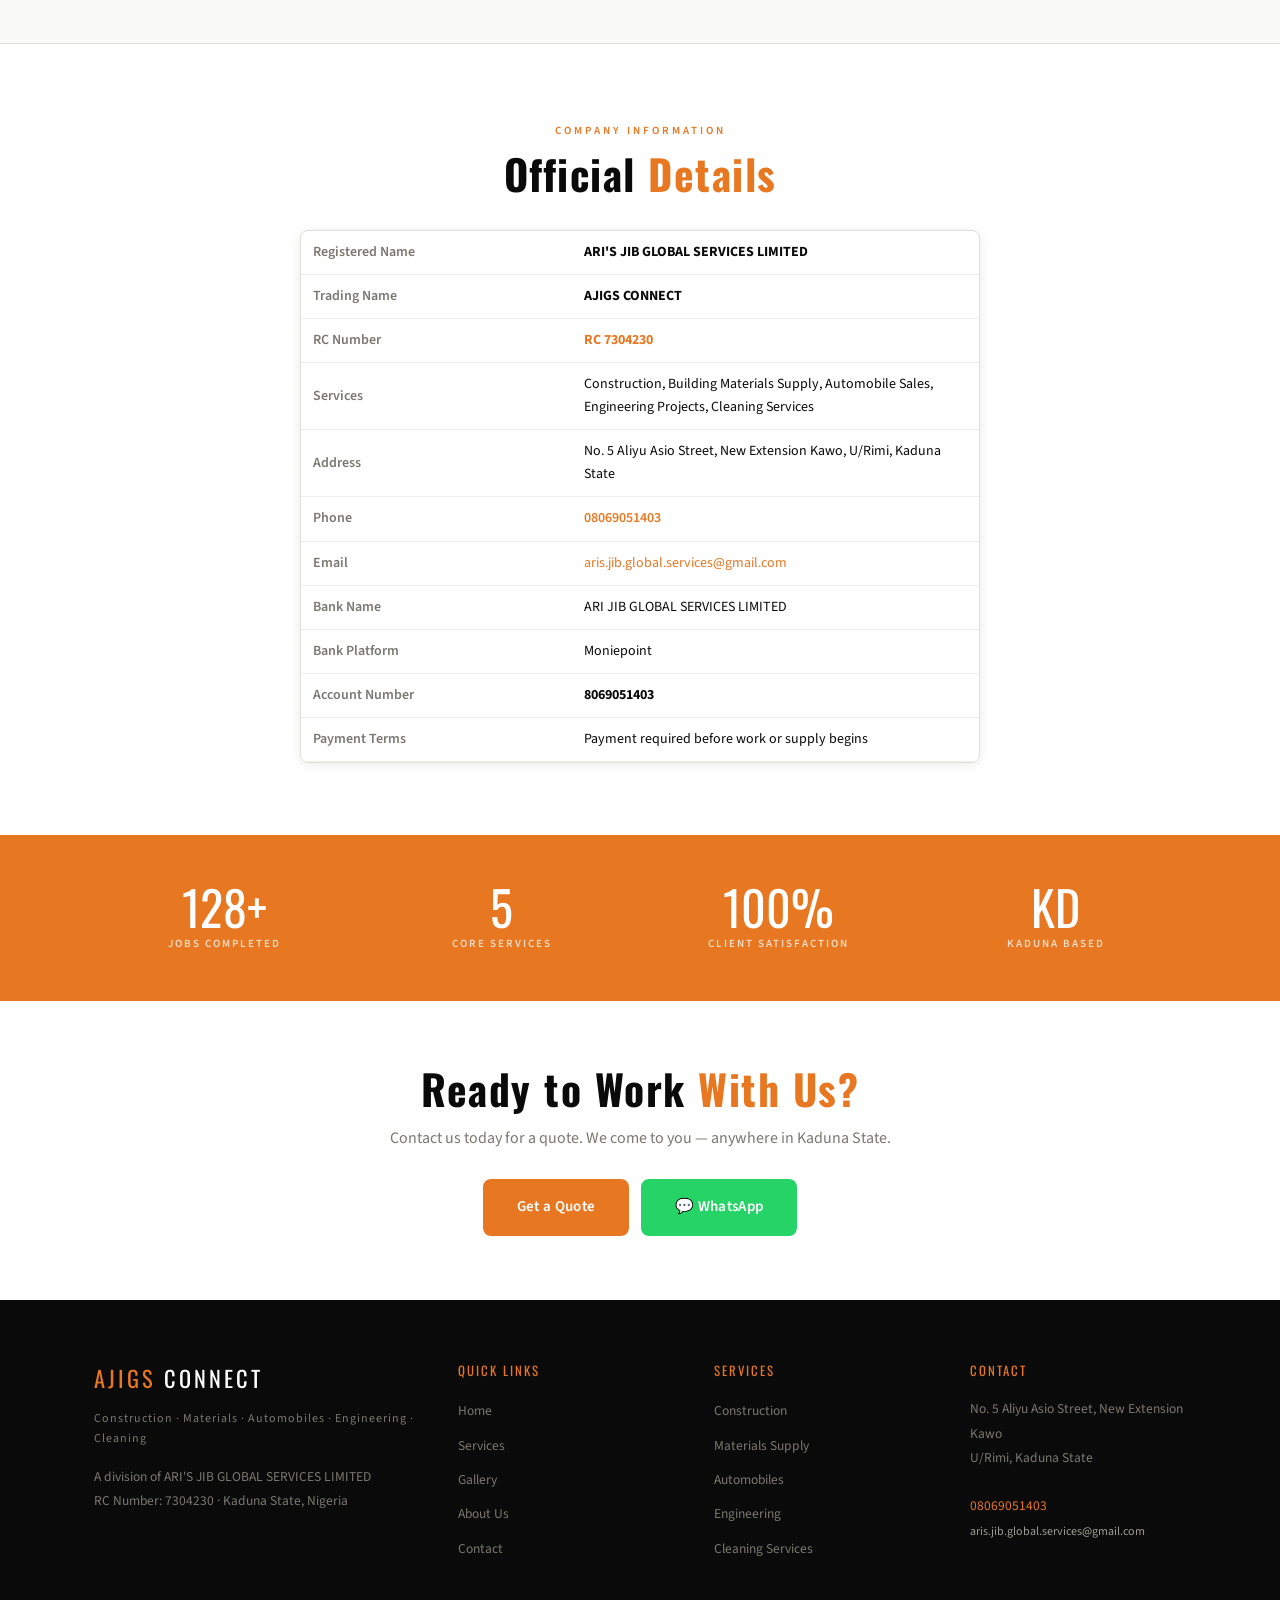
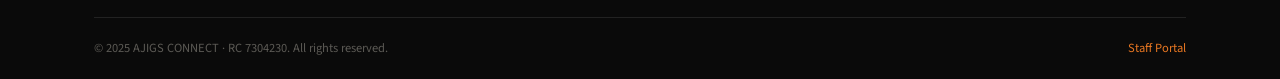
==== commit e5a6604b: "Rebrand to 5 new services + add gallery feature" ====
--- a/about.html
+++ b/about.html
@@ -22,6 +22,7 @@
       <ul class="nav-links">
         <li><a href="index.html">Home</a></li>
         <li><a href="services.html">Services</a></li>
+        <li><a href="gallery.html">Gallery</a></li>
         <li><a href="about.html" class="active">About</a></li>
         <li><a href="contact.html">Contact</a></li>
       </ul>
@@ -38,6 +39,7 @@
     <ul>
       <li><a href="index.html">Home</a></li>
       <li><a href="services.html">Services</a></li>
+      <li><a href="gallery.html">Gallery</a></li>
       <li><a href="about.html">About Us</a></li>
       <li><a href="contact.html">Contact</a></li>
       <li><a href="login.html">Staff Login</a></li>
@@ -65,15 +67,15 @@
           <div class="section-eyebrow">Who We Are</div>
           <h2 class="section-heading">AJIGS <span>CONNECT</span></h2>
           <p style="color:var(--gray-600);margin-top:1rem;margin-bottom:1rem;line-height:1.8;">
-            AJIGS CONNECT is a professionally registered cleaning and hygiene company based in Kaduna State, Nigeria. We provide comprehensive Cleaning, Laundry, Upholstery, and Fumigation services to residential and commercial clients across Kaduna.
+            AJIGS CONNECT is the trading name of <strong>ARI'S JIB GLOBAL SERVICES LIMITED</strong>, a professionally registered company based in Kaduna State, Nigeria. We provide Construction, Building Materials Supply, Automobile Sales, Engineering Projects, and Cleaning Services to residential, commercial and industrial clients across Kaduna.
           </p>
           <p style="color:var(--gray-600);line-height:1.8;margin-bottom:1.5rem;">
-            Registered with RC Number 7304230, AJIGS CONNECT is committed to delivering world-class hygiene solutions using certified chemicals, trained personnel, and approved equipment. Every job is backed by a professional invoice.
+            Registered with RC Number 7304230, AJIGS CONNECT is committed to delivering quality, reliability and value across every service we offer — backed by experienced personnel, proper materials and a professional invoice for every job.
           </p>
           <div class="about-badge">
             <div class="about-badge-icon">🏛️</div>
             <div>
-              <div class="about-badge-text">Officially Registered — RC 7304230</div>
+              <div class="about-badge-text">ARI'S JIB GLOBAL SERVICES LIMITED — RC 7304230</div>
               <div style="font-size:12.5px;color:var(--gray-500);">Corporate Affairs Commission, Nigeria</div>
             </div>
           </div>
@@ -100,13 +102,13 @@
         <div class="mv-card">
           <div class="mv-title">OUR MISSION</div>
           <p style="font-size:14.5px;color:var(--gray-600);line-height:1.75;">
-            To provide exceptional cleaning and hygiene services that exceed client expectations, using certified professionals, approved materials, and maintaining the highest standards of health and safety in every job we undertake.
+            To provide exceptional construction, supply, automobile, engineering and cleaning services that exceed client expectations, using qualified professionals, quality materials, and maintaining the highest standards of safety in every job we undertake.
           </p>
         </div>
         <div class="mv-card">
           <div class="mv-title">OUR VISION</div>
           <p style="font-size:14.5px;color:var(--gray-600);line-height:1.75;">
-            To be the most trusted and preferred cleaning and hygiene company in Kaduna State and across Northern Nigeria — known for professionalism, reliability, and outstanding results.
+            To be the most trusted multi-service company in Kaduna State and across Northern Nigeria — known for professionalism, reliability, and outstanding results across every sector we serve.
           </p>
         </div>
         <div class="mv-card">
@@ -114,14 +116,14 @@
           <ul class="service-includes" style="margin-bottom:0;">
             <li>Professionalism in every job</li>
             <li>Transparency and honest pricing</li>
-            <li>Health and safety first</li>
-            <li>Respect for clients' property</li>
+            <li>Safety and quality first</li>
+            <li>Respect for clients' time and property</li>
           </ul>
         </div>
         <div class="mv-card">
           <div class="mv-title">OUR PROMISE</div>
           <p style="font-size:14.5px;color:var(--gray-600);line-height:1.75;">
-            Every client receives a proper invoice. Payment terms are clear before work begins. We never cut corners on materials or safety — because your home and health deserve the best.
+            Every client receives a proper invoice. Payment terms are clear before work or supply begins. We never cut corners on materials or safety — because your project and investment deserve the best.
           </p>
         </div>
       </div>
@@ -138,16 +140,17 @@
         </div>
         <div style="margin-top:2rem;background:var(--white);border:1px solid var(--gray-200);border-radius:var(--radius);overflow:hidden;box-shadow:var(--shadow);">
           <table class="company-details-table">
-            <tr><td>Business Name</td><td><strong>AJIGS CONNECT</strong></td></tr>
+            <tr><td>Registered Name</td><td><strong>ARI'S JIB GLOBAL SERVICES LIMITED</strong></td></tr>
+            <tr><td>Trading Name</td><td><strong>AJIGS CONNECT</strong></td></tr>
             <tr><td>RC Number</td><td><strong style="color:var(--orange)">RC 7304230</strong></td></tr>
-            <tr><td>Services</td><td>Cleaning, Laundry, Upholstery & Fumigation</td></tr>
+            <tr><td>Services</td><td>Construction, Building Materials Supply, Automobile Sales, Engineering Projects, Cleaning Services</td></tr>
             <tr><td>Address</td><td>No. 5 Aliyu Asio Street, New Extension Kawo, U/Rimi, Kaduna State</td></tr>
             <tr><td>Phone</td><td><a href="tel:08069051403" style="color:var(--orange);font-weight:600;">08069051403</a></td></tr>
             <tr><td>Email</td><td><a href="mailto:aris.jib.global.services@gmail.com" style="color:var(--orange);">aris.jib.global.services@gmail.com</a></td></tr>
             <tr><td>Bank Name</td><td>ARI JIB GLOBAL SERVICES LIMITED</td></tr>
             <tr><td>Bank Platform</td><td>Moniepoint</td></tr>
             <tr><td>Account Number</td><td><strong>8069051403</strong></td></tr>
-            <tr><td>Payment Terms</td><td>Payment required before work begins</td></tr>
+            <tr><td>Payment Terms</td><td>Payment required before work or supply begins</td></tr>
           </table>
         </div>
       </div>
@@ -163,7 +166,7 @@
           <div class="stat-label">Jobs Completed</div>
         </div>
         <div class="stat-item">
-          <div class="stat-num">4</div>
+          <div class="stat-num">5</div>
           <div class="stat-label">Core Services</div>
         </div>
         <div class="stat-item">
@@ -196,14 +199,15 @@
       <div class="footer-grid">
         <div>
           <div class="footer-brand"><span>AJIGS</span> CONNECT</div>
-          <div class="footer-tagline">Cleaning · Laundry · Upholstery · Fumigation</div>
-          <div class="footer-body">RC Number: 7304230 · Kaduna State, Nigeria</div>
+          <div class="footer-tagline">Construction · Materials · Automobiles · Engineering · Cleaning</div>
+          <div class="footer-body">A division of ARI'S JIB GLOBAL SERVICES LIMITED<br>RC Number: 7304230 · Kaduna State, Nigeria</div>
         </div>
         <div>
           <div class="footer-title">Quick Links</div>
           <ul class="footer-links">
             <li><a href="index.html">Home</a></li>
             <li><a href="services.html">Services</a></li>
+            <li><a href="gallery.html">Gallery</a></li>
             <li><a href="about.html">About Us</a></li>
             <li><a href="contact.html">Contact</a></li>
           </ul>
@@ -211,10 +215,11 @@
         <div>
           <div class="footer-title">Services</div>
           <ul class="footer-links">
-            <li><a href="services.html">Cleaning</a></li>
-            <li><a href="services.html">Laundry</a></li>
-            <li><a href="services.html">Upholstery</a></li>
-            <li><a href="services.html">Fumigation</a></li>
+            <li><a href="services.html#construction">Construction</a></li>
+            <li><a href="services.html#materials">Materials Supply</a></li>
+            <li><a href="services.html#automobiles">Automobiles</a></li>
+            <li><a href="services.html#engineering">Engineering</a></li>
+            <li><a href="services.html#cleaning">Cleaning Services</a></li>
           </ul>
         </div>
         <div>
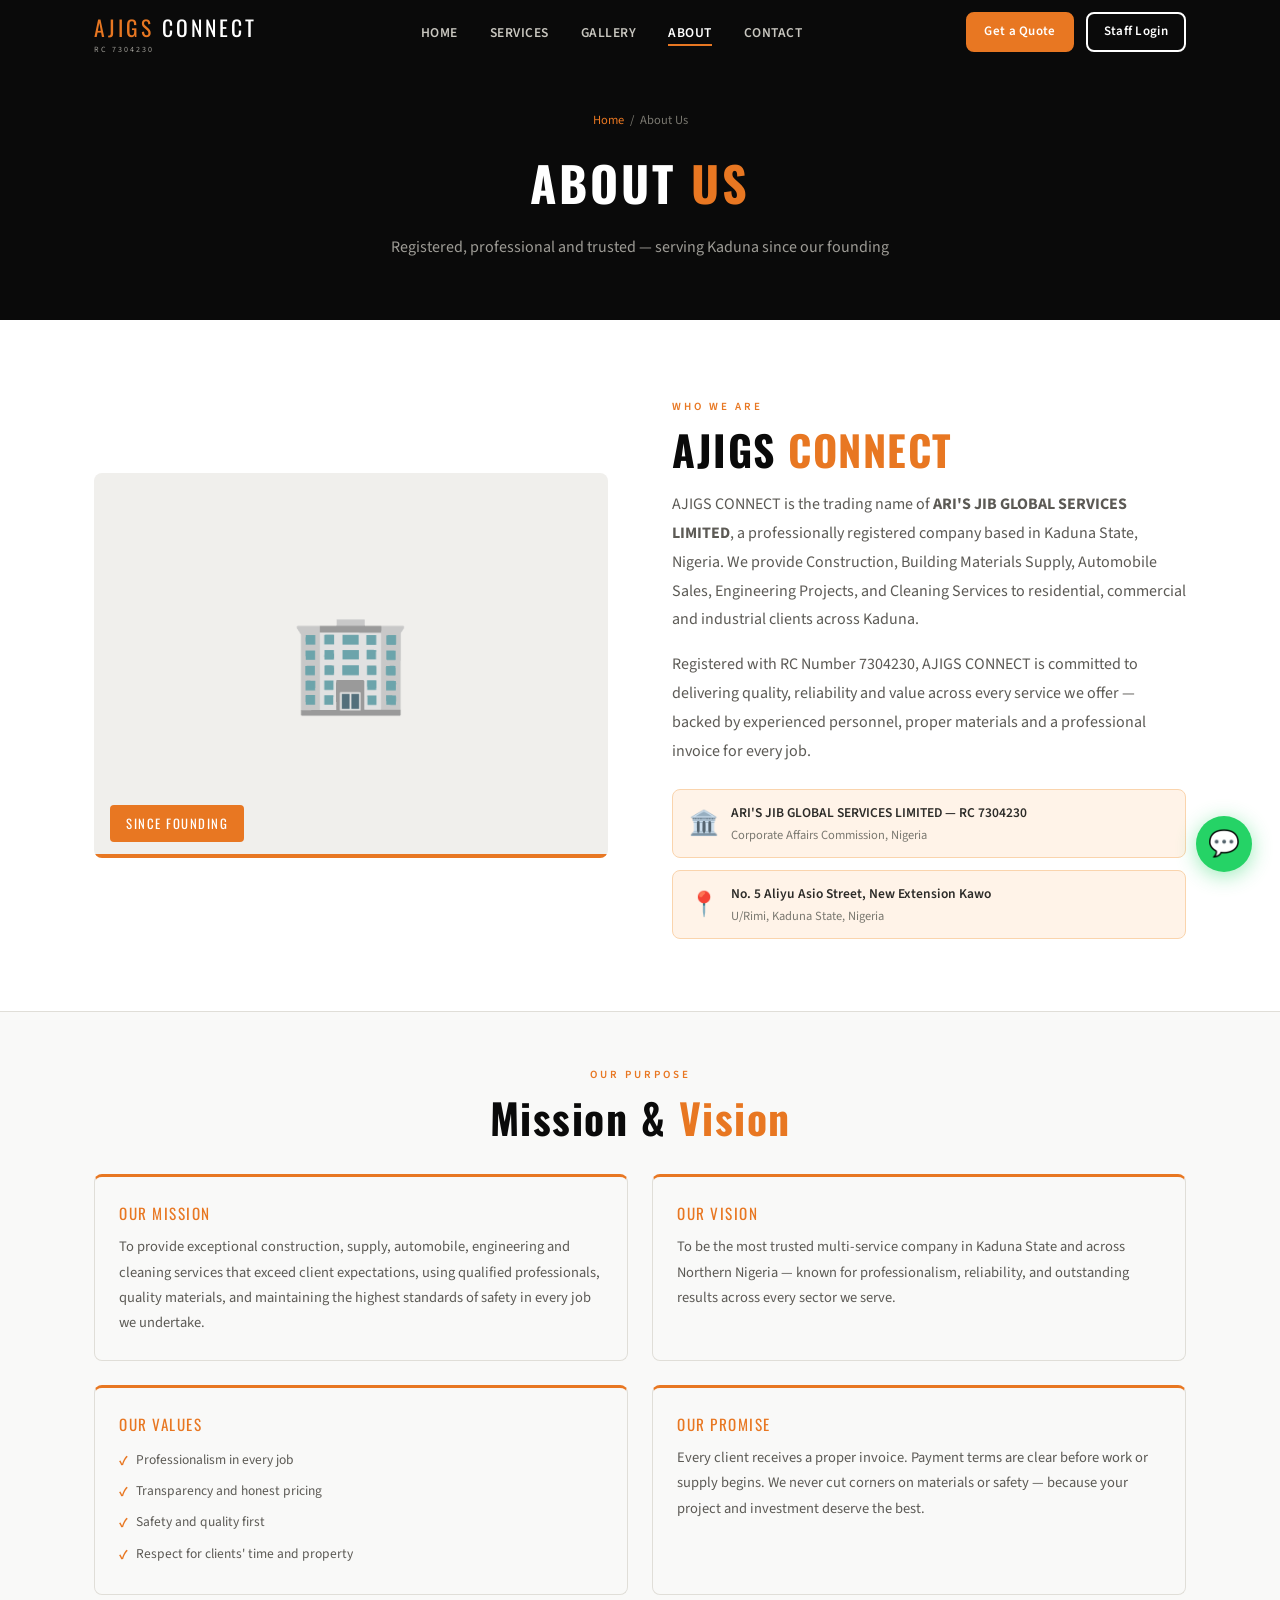
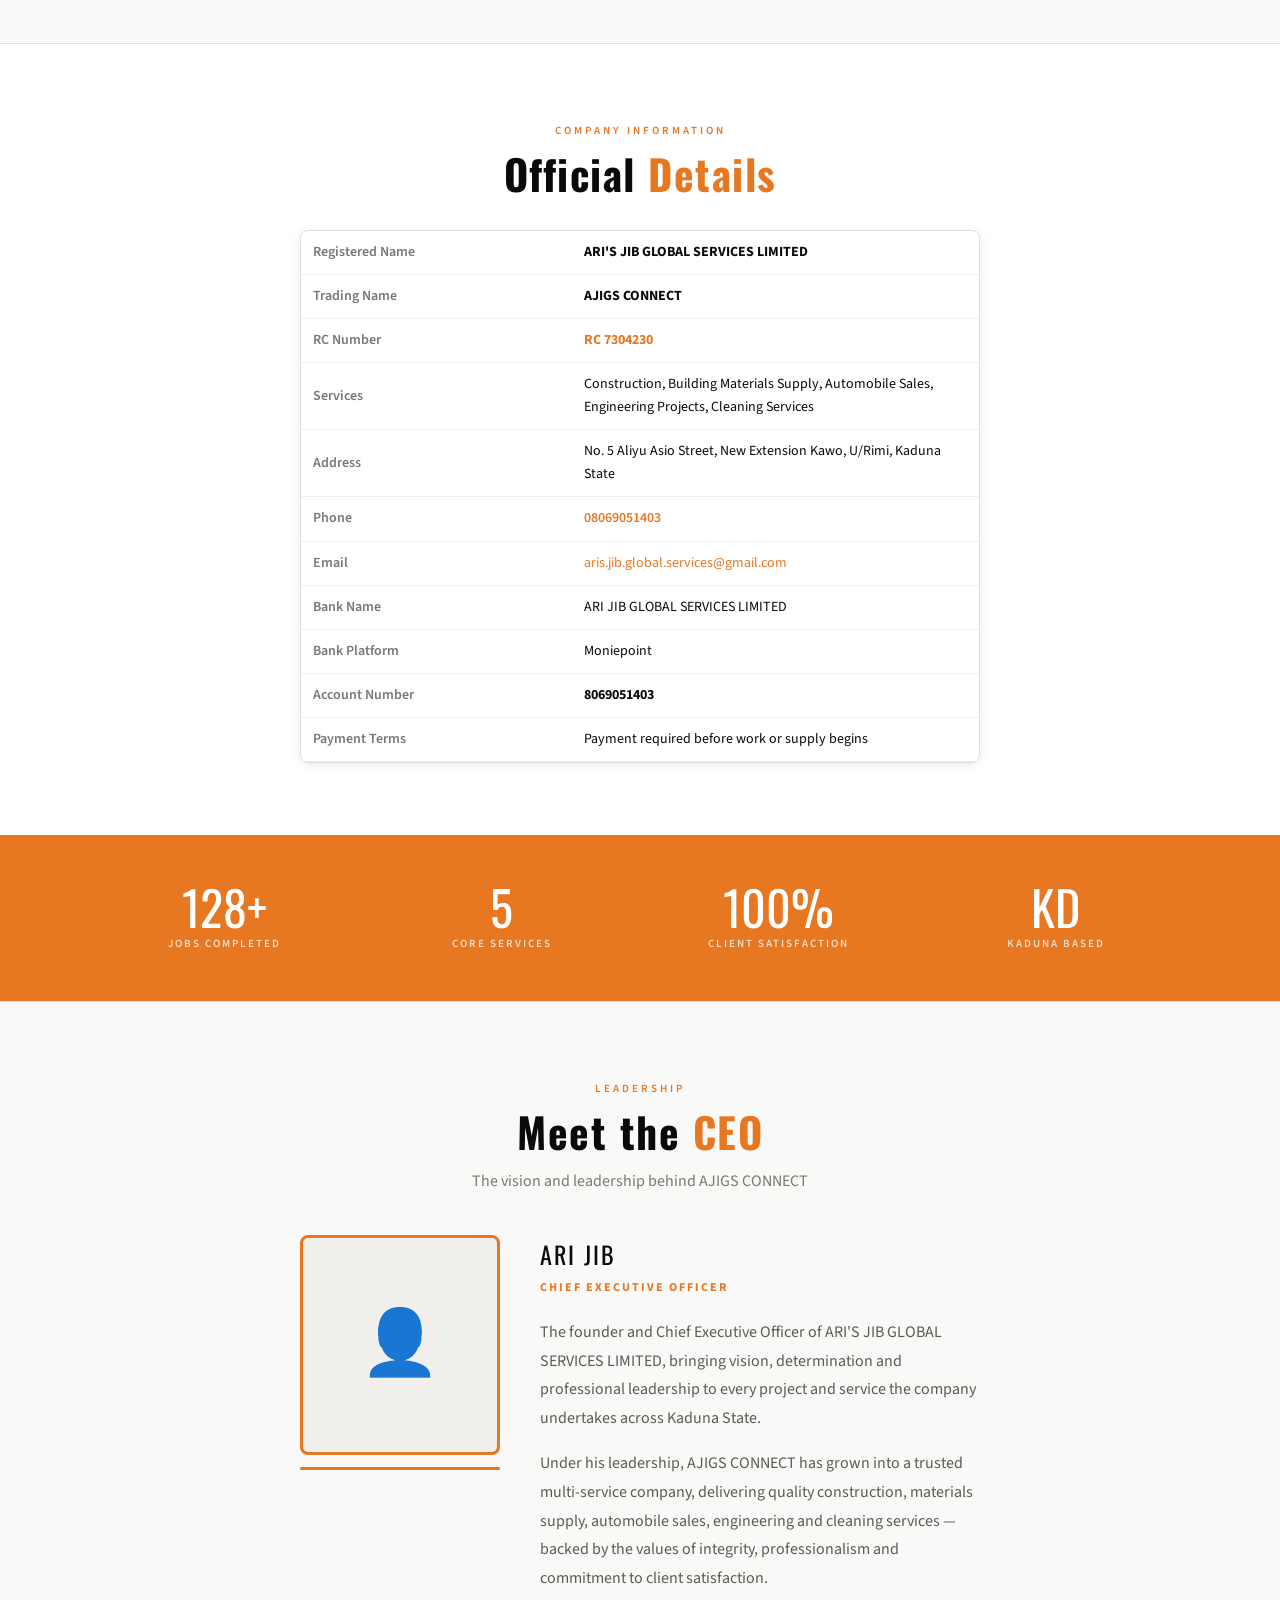
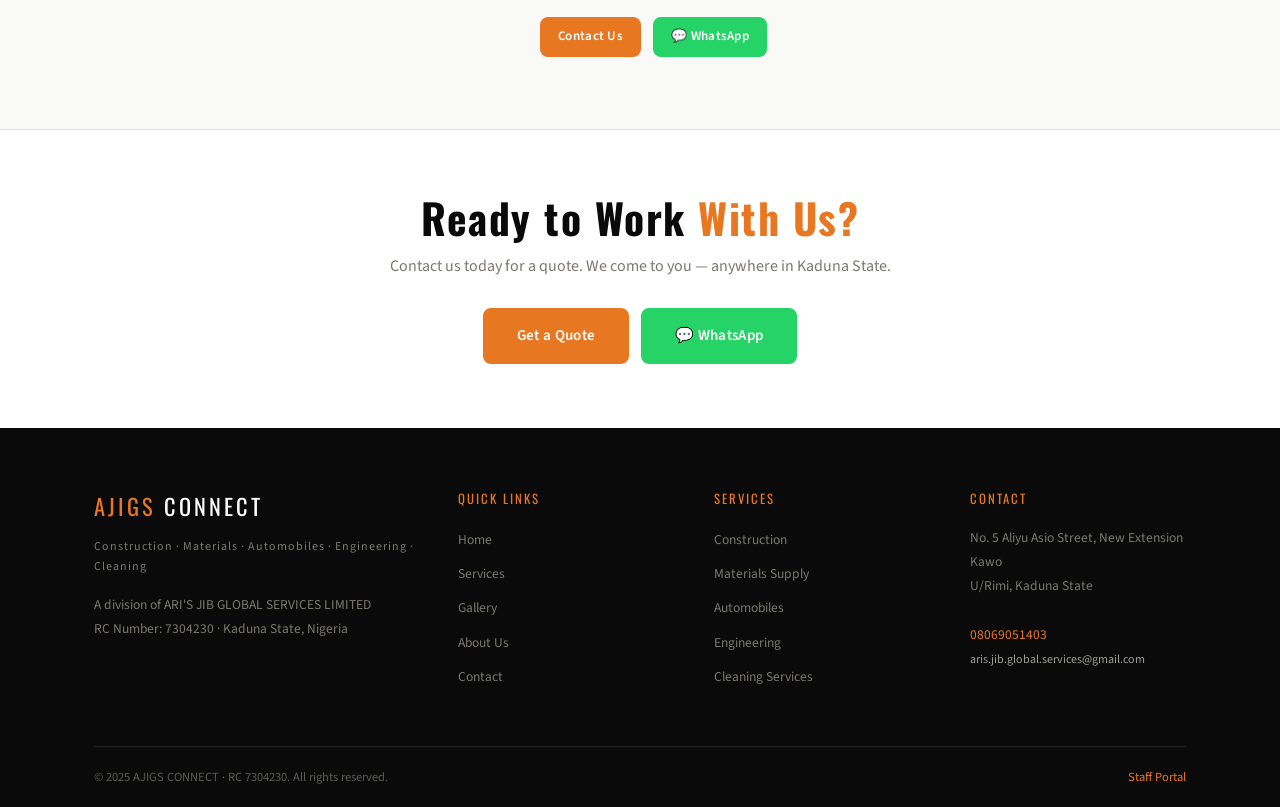
==== commit 1fdfd0b9: "Fix saving permissions + gallery photos + staff logins" ====
--- a/about.html
+++ b/about.html
@@ -181,6 +181,57 @@
     </div>
   </div>
 
+  <!-- ===== CEO / LEADERSHIP ===== -->
+  <section class="section" style="background:var(--gray-50);border-top:1px solid var(--gray-200);border-bottom:1px solid var(--gray-200);">
+    <div class="container">
+      <div class="text-center">
+        <div class="section-eyebrow">Leadership</div>
+        <h2 class="section-heading">Meet the <span>CEO</span></h2>
+        <p class="section-sub centered">The vision and leadership behind AJIGS CONNECT</p>
+      </div>
+      <div style="max-width:680px;margin:2.5rem auto 0;display:flex;gap:2.5rem;align-items:flex-start;flex-wrap:wrap;">
+        <!-- CEO Photo — place your image at assets/ceo.jpg -->
+        <div style="flex-shrink:0;">
+          <div style="width:200px;height:220px;border-radius:var(--radius);overflow:hidden;border:3px solid var(--orange);background:var(--gray-100);display:flex;align-items:center;justify-content:center;">
+            <img src="assets/ceo.jpg"
+                 alt="CEO — ARI'S JIB GLOBAL SERVICES LIMITED"
+                 id="ceo-photo"
+                 style="width:100%;height:100%;object-fit:cover;object-position:top;"
+                 onerror="this.style.display='none';document.getElementById('ceo-placeholder').style.display='flex';">
+            <div id="ceo-placeholder" style="display:none;flex-direction:column;align-items:center;justify-content:center;width:100%;height:100%;color:var(--gray-300);font-size:4rem;">👤</div>
+          </div>
+          <div style="margin-top:.75rem;text-align:center;">
+            <div style="width:200px;background:var(--orange);height:3px;border-radius:2px;"></div>
+          </div>
+        </div>
+        <!-- CEO Bio -->
+        <div style="flex:1;min-width:260px;">
+          <div style="font-family:var(--font-head);font-size:1.5rem;letter-spacing:2px;margin-bottom:4px;">
+            ARI JIB
+          </div>
+          <div style="font-size:12px;font-weight:700;text-transform:uppercase;letter-spacing:2px;color:var(--orange);margin-bottom:1.25rem;">
+            Chief Executive Officer
+          </div>
+          <p style="color:var(--gray-600);line-height:1.8;margin-bottom:1rem;">
+            The founder and Chief Executive Officer of ARI'S JIB GLOBAL SERVICES LIMITED, bringing
+            vision, determination and professional leadership to every project and service
+            the company undertakes across Kaduna State.
+          </p>
+          <p style="color:var(--gray-600);line-height:1.8;margin-bottom:1.5rem;">
+            Under his leadership, AJIGS CONNECT has grown into a trusted multi-service company,
+            delivering quality construction, materials supply, automobile sales, engineering
+            and cleaning services — backed by the values of integrity, professionalism and
+            commitment to client satisfaction.
+          </p>
+          <div style="display:flex;gap:.75rem;flex-wrap:wrap;">
+            <a href="contact.html" class="btn btn-primary btn-sm">Contact Us</a>
+            <a href="https://wa.me/2348069051403" class="btn btn-wa btn-sm" target="_blank">💬 WhatsApp</a>
+          </div>
+        </div>
+      </div>
+    </div>
+  </section>
+
   <!-- ===== CTA ===== -->
   <section style="padding:64px 0;">
     <div class="container text-center">
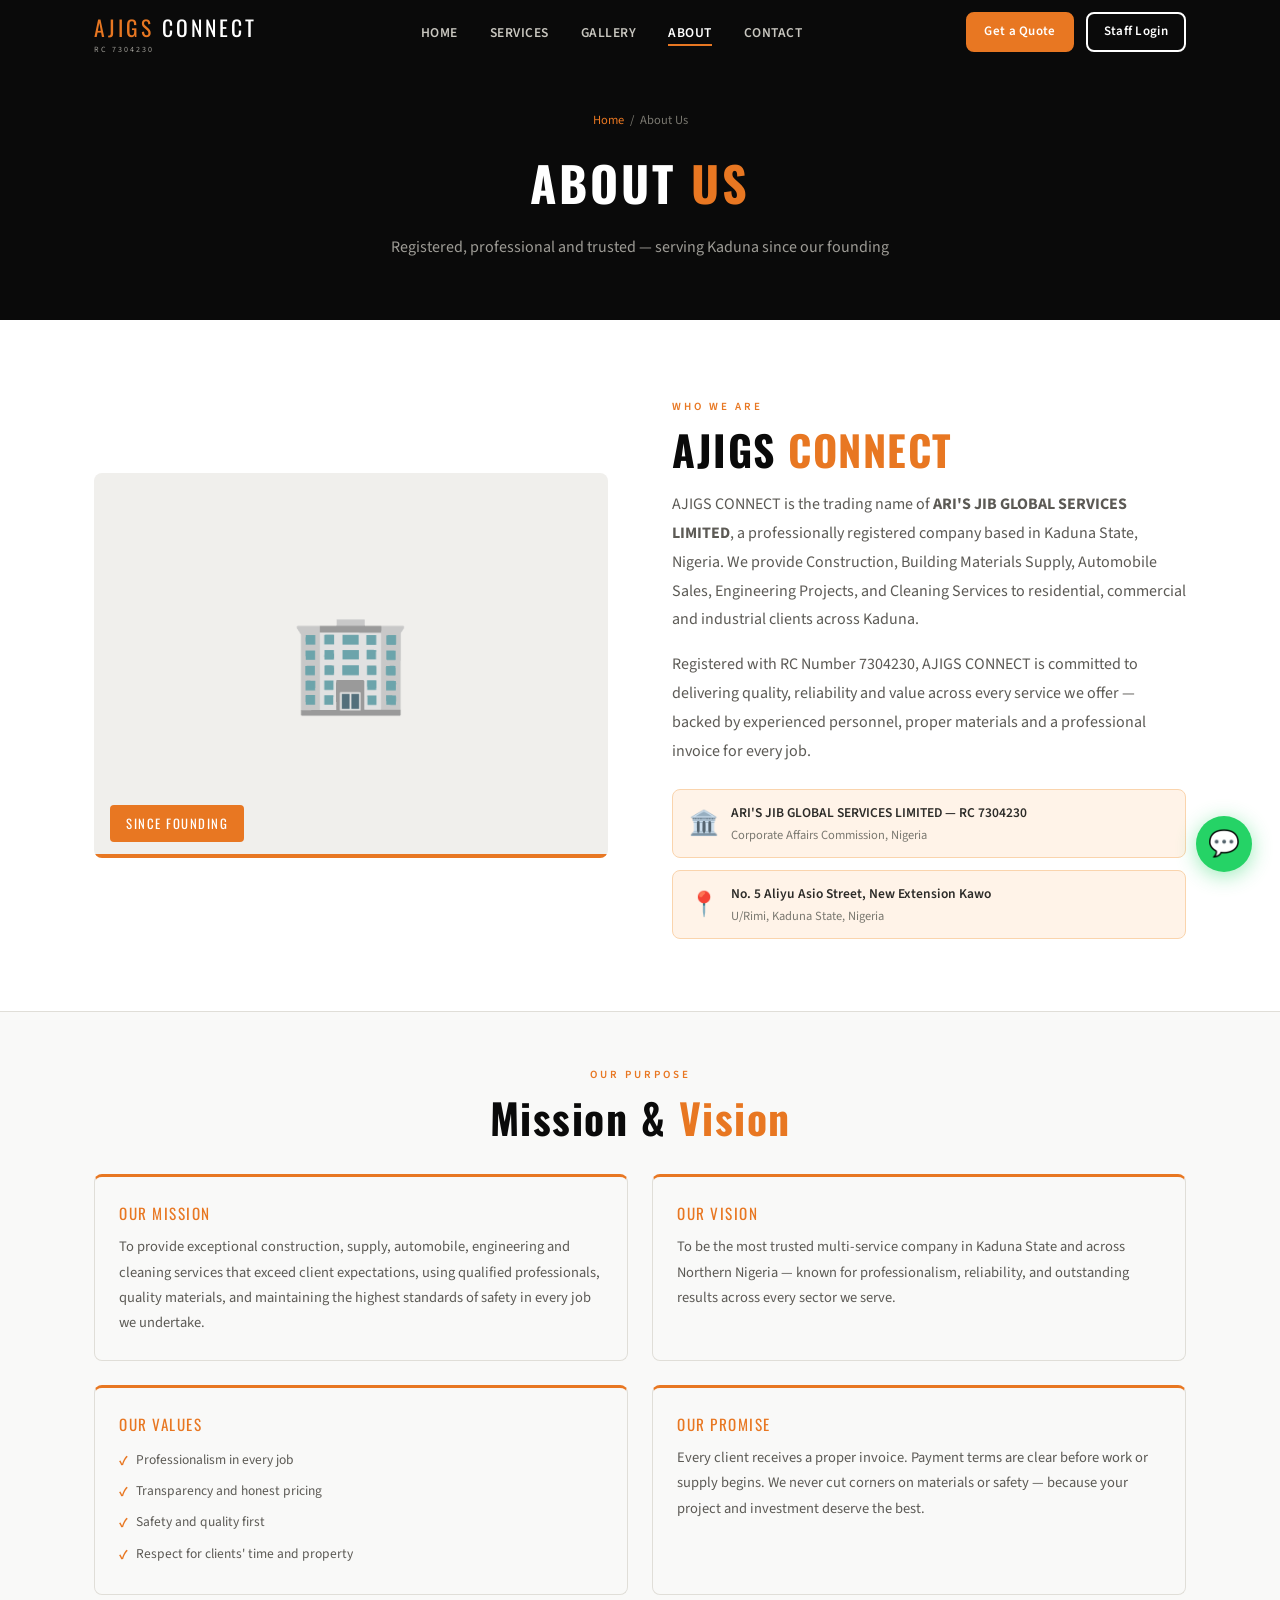
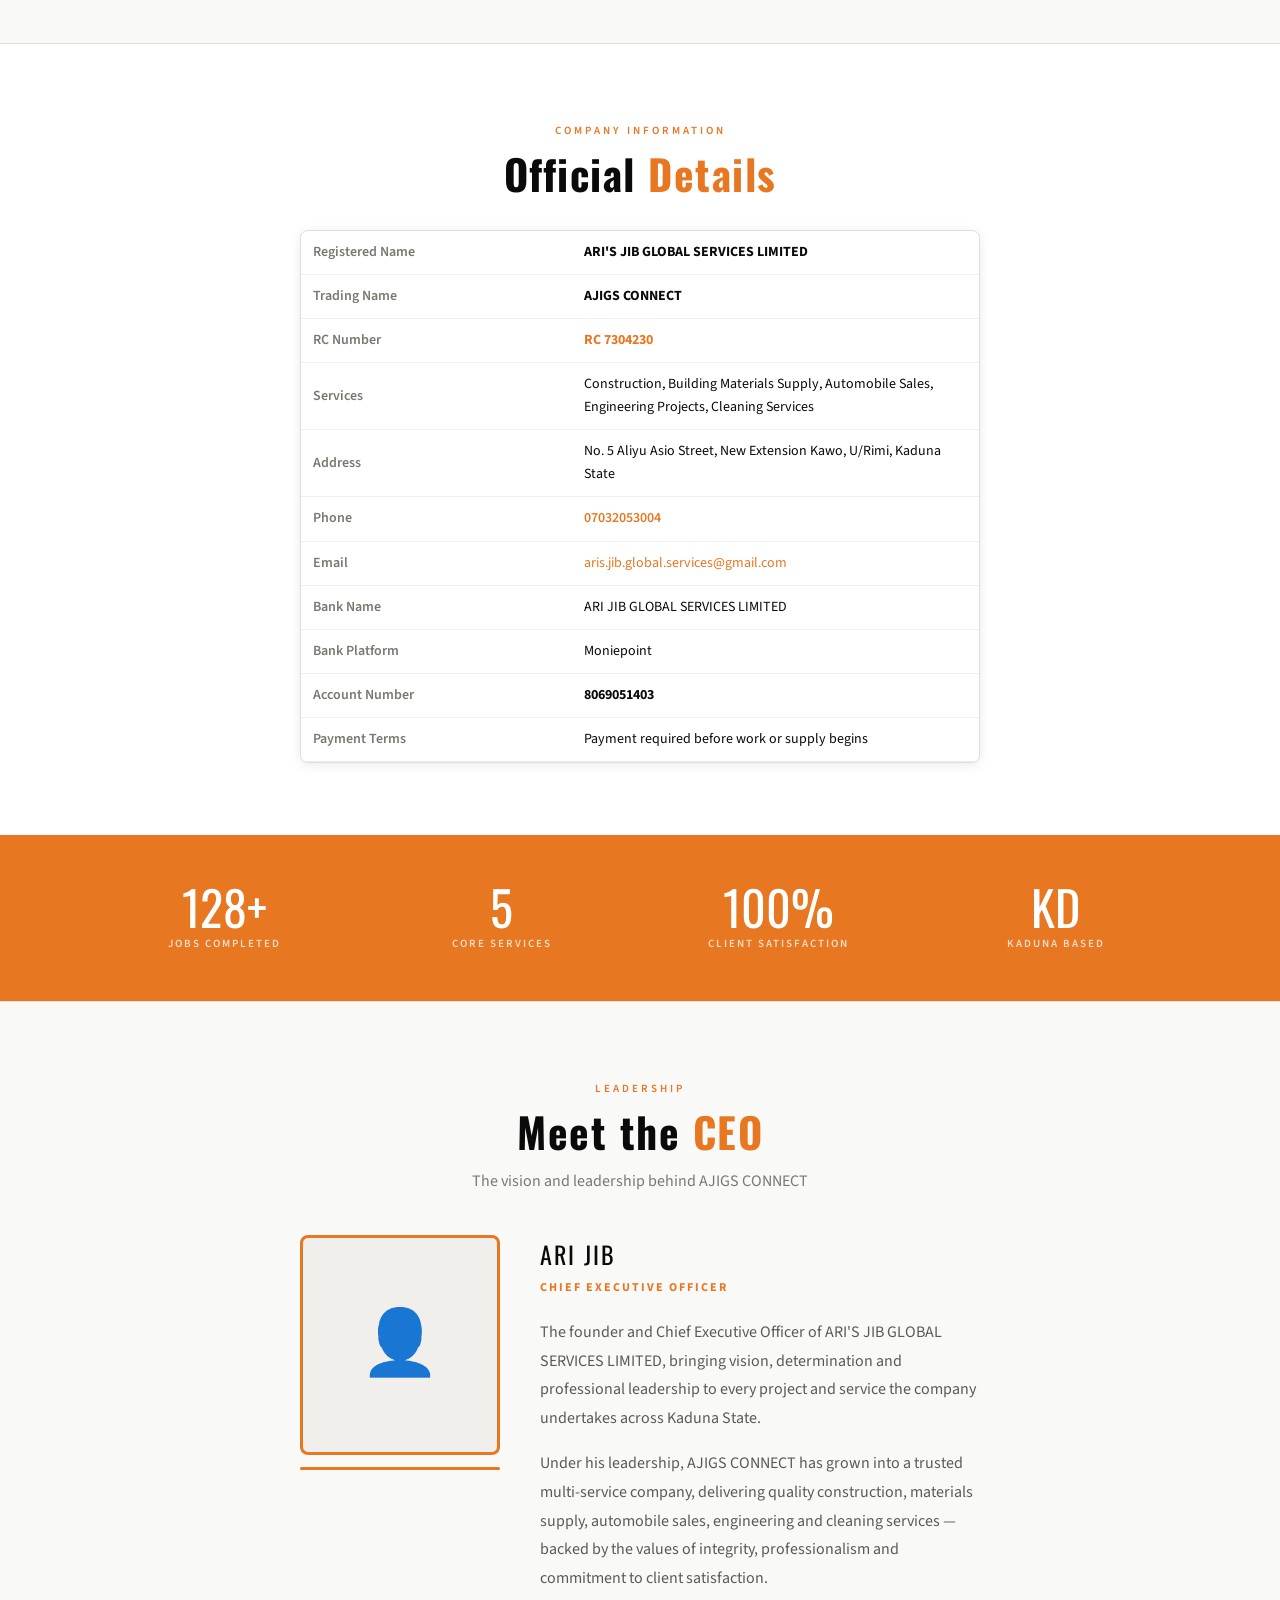
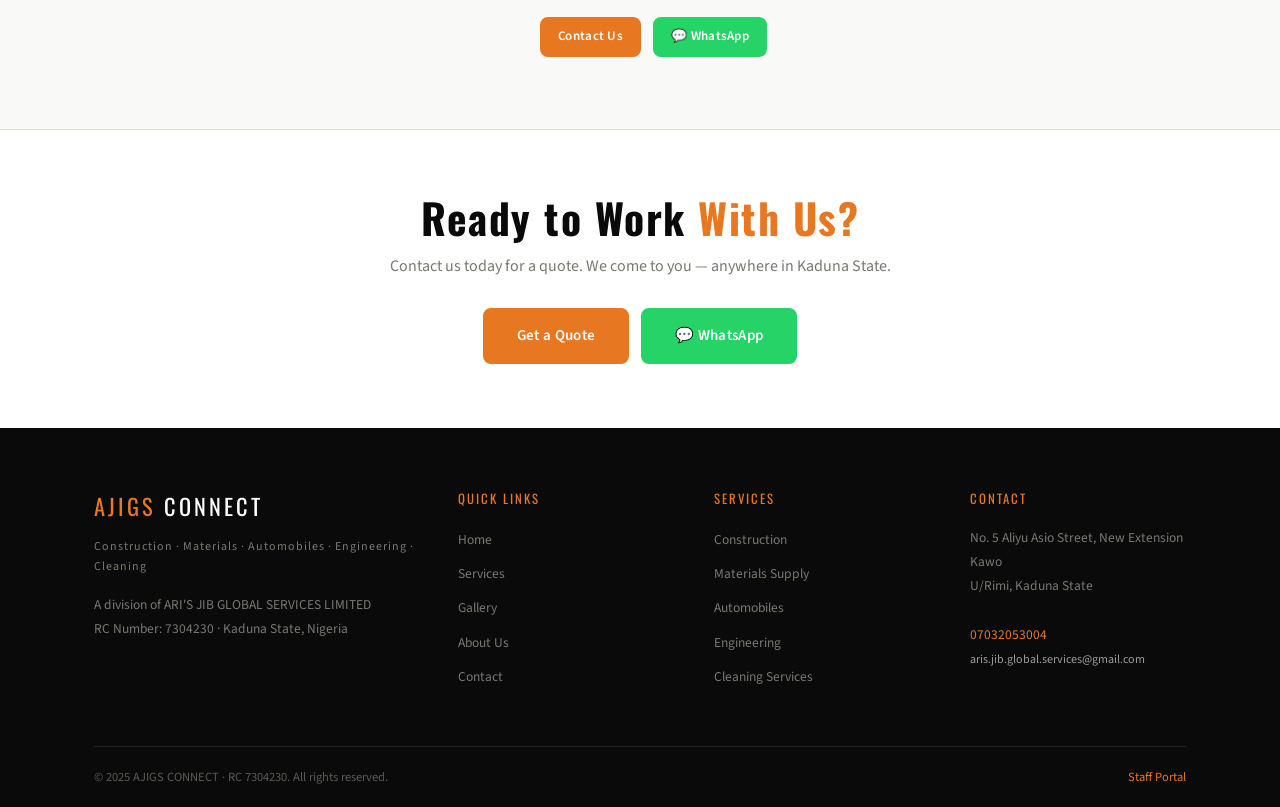
==== commit 35408143: "Update contact phone to 07032053004" ====
--- a/about.html
+++ b/about.html
@@ -145,7 +145,7 @@
             <tr><td>RC Number</td><td><strong style="color:var(--orange)">RC 7304230</strong></td></tr>
             <tr><td>Services</td><td>Construction, Building Materials Supply, Automobile Sales, Engineering Projects, Cleaning Services</td></tr>
             <tr><td>Address</td><td>No. 5 Aliyu Asio Street, New Extension Kawo, U/Rimi, Kaduna State</td></tr>
-            <tr><td>Phone</td><td><a href="tel:08069051403" style="color:var(--orange);font-weight:600;">08069051403</a></td></tr>
+            <tr><td>Phone</td><td><a href="tel:07032053004" style="color:var(--orange);font-weight:600;">07032053004</a></td></tr>
             <tr><td>Email</td><td><a href="mailto:aris.jib.global.services@gmail.com" style="color:var(--orange);">aris.jib.global.services@gmail.com</a></td></tr>
             <tr><td>Bank Name</td><td>ARI JIB GLOBAL SERVICES LIMITED</td></tr>
             <tr><td>Bank Platform</td><td>Moniepoint</td></tr>
@@ -225,7 +225,7 @@
           </p>
           <div style="display:flex;gap:.75rem;flex-wrap:wrap;">
             <a href="contact.html" class="btn btn-primary btn-sm">Contact Us</a>
-            <a href="https://wa.me/2348069051403" class="btn btn-wa btn-sm" target="_blank">💬 WhatsApp</a>
+            <a href="https://wa.me/2347032053004" class="btn btn-wa btn-sm" target="_blank">💬 WhatsApp</a>
           </div>
         </div>
       </div>
@@ -239,7 +239,7 @@
       <p class="section-sub centered">Contact us today for a quote. We come to you — anywhere in Kaduna State.</p>
       <div style="display:flex;gap:12px;justify-content:center;flex-wrap:wrap;margin-top:1.75rem;">
         <a href="contact.html" class="btn btn-primary btn-lg">Get a Quote</a>
-        <a href="https://wa.me/2348069051403" class="btn btn-wa btn-lg" target="_blank">💬 WhatsApp</a>
+        <a href="https://wa.me/2347032053004" class="btn btn-wa btn-lg" target="_blank">💬 WhatsApp</a>
       </div>
     </div>
   </section>
@@ -278,7 +278,7 @@
           <div class="footer-body">
             No. 5 Aliyu Asio Street, New Extension Kawo<br>
             U/Rimi, Kaduna State<br><br>
-            <a href="tel:08069051403" style="color:var(--orange);">08069051403</a><br>
+            <a href="tel:07032053004" style="color:var(--orange);">07032053004</a><br>
             <a href="mailto:aris.jib.global.services@gmail.com" style="color:var(--gray-400);font-size:12px;">aris.jib.global.services@gmail.com</a>
           </div>
         </div>
@@ -290,7 +290,7 @@
     </div>
   </footer>
 
-  <a href="https://wa.me/2348069051403?text=Hello%20AJIGS%20CONNECT" class="wa-fab" target="_blank" title="Chat on WhatsApp">💬</a>
+  <a href="https://wa.me/2347032053004?text=Hello%20AJIGS%20CONNECT" class="wa-fab" target="_blank" title="Chat on WhatsApp">💬</a>
 
   <script src="js/main.js"></script>
 </body>
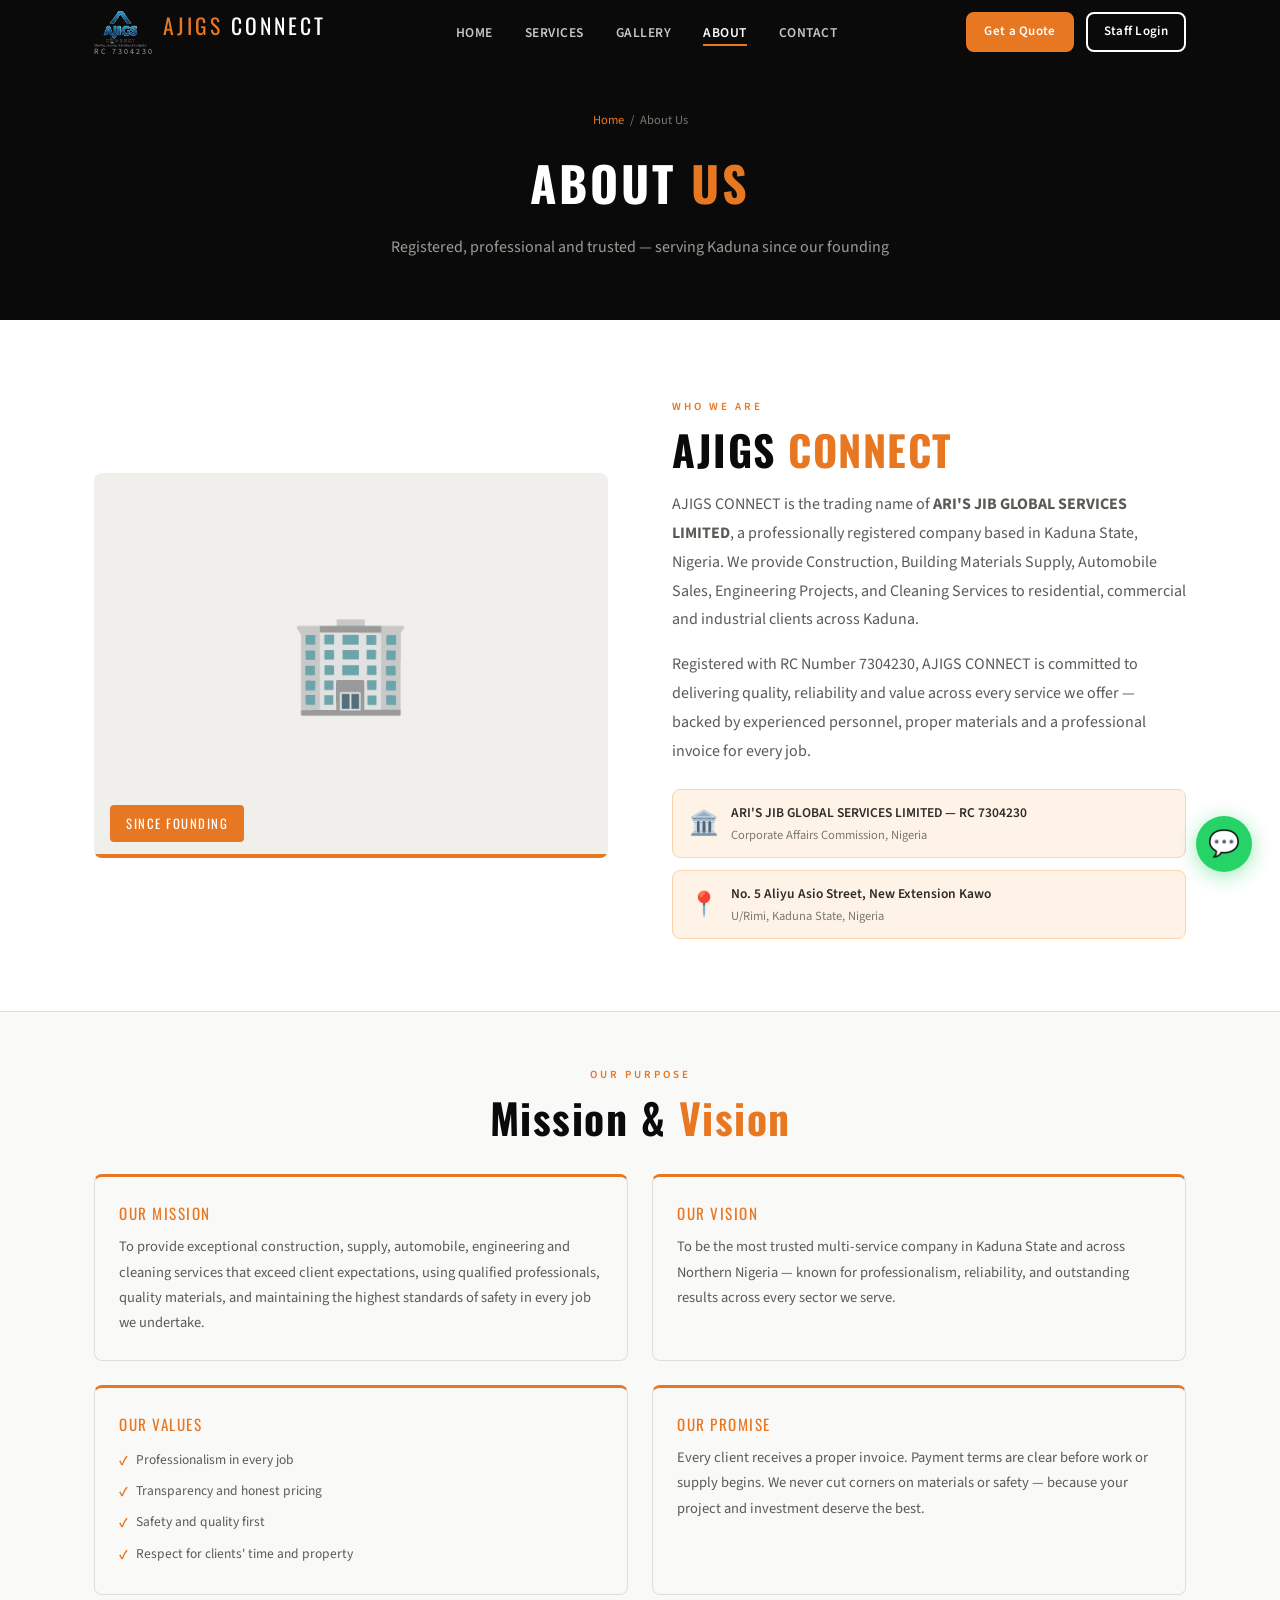
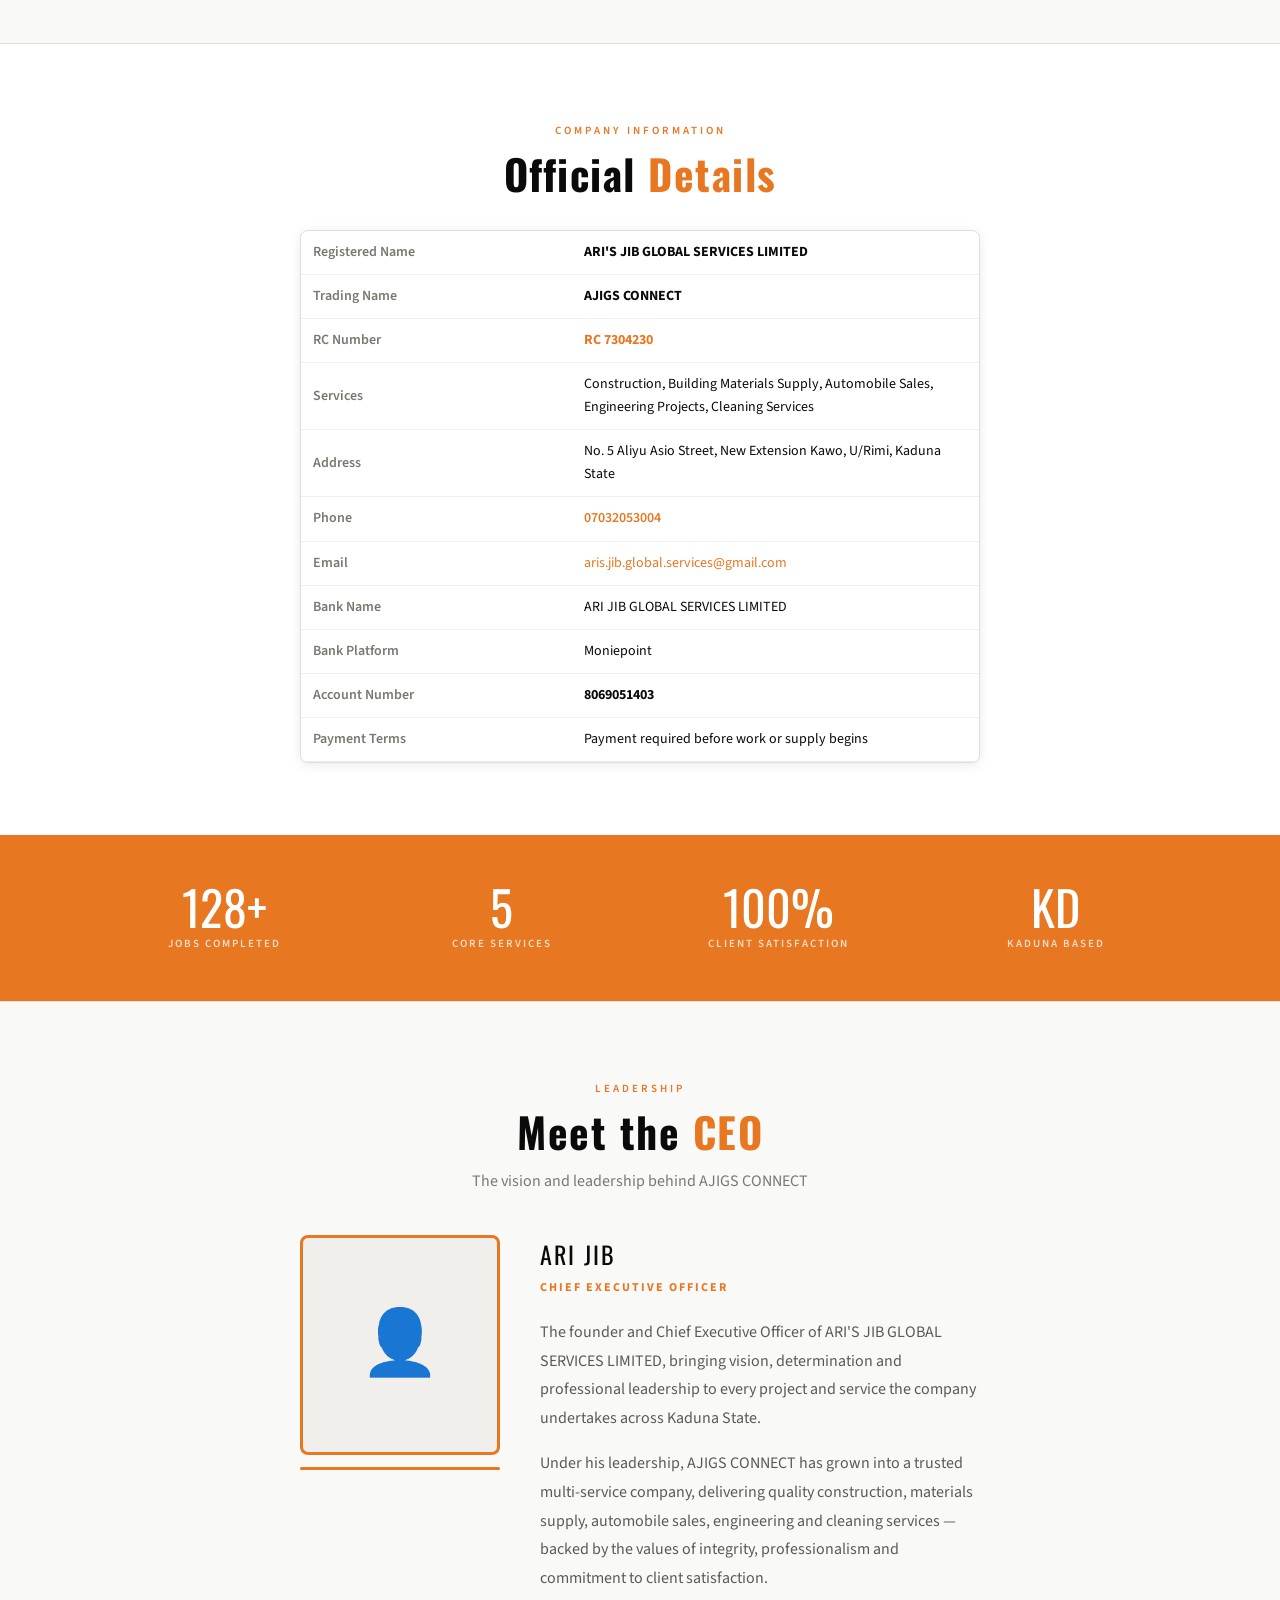
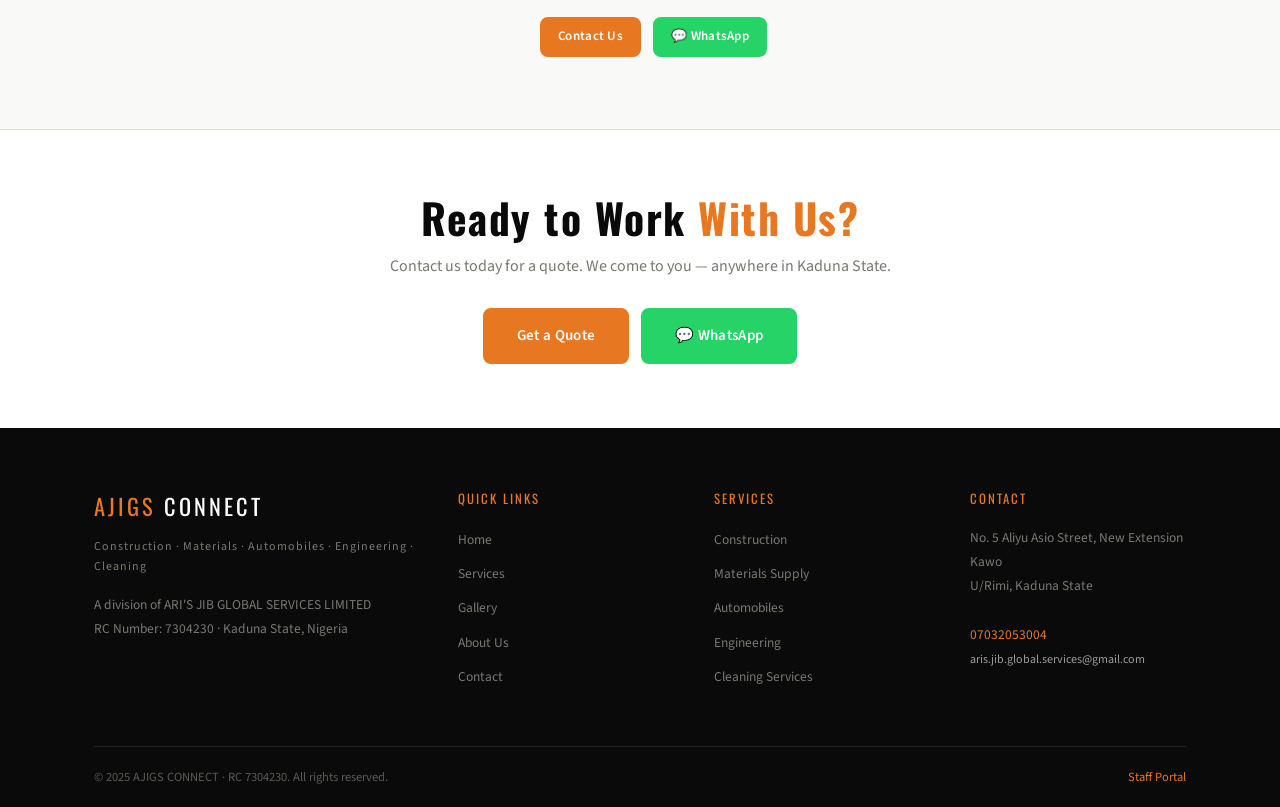
==== commit 56db9b2e: "Fix: embed logo in navbar + embed 13 gallery images" ====
--- a/about.html
+++ b/about.html
@@ -16,6 +16,7 @@
   <nav class="navbar" id="navbar">
     <div class="navbar-inner">
       <a href="index.html" class="navbar-brand">
+        <img src="[data-uri]" alt="AJIGS CONNECT" style="height:36px;width:auto;display:inline-block;vertical-align:middle;margin-right:8px;">
         <span>AJIGS</span> CONNECT
         <small>RC 7304230</small>
       </a>
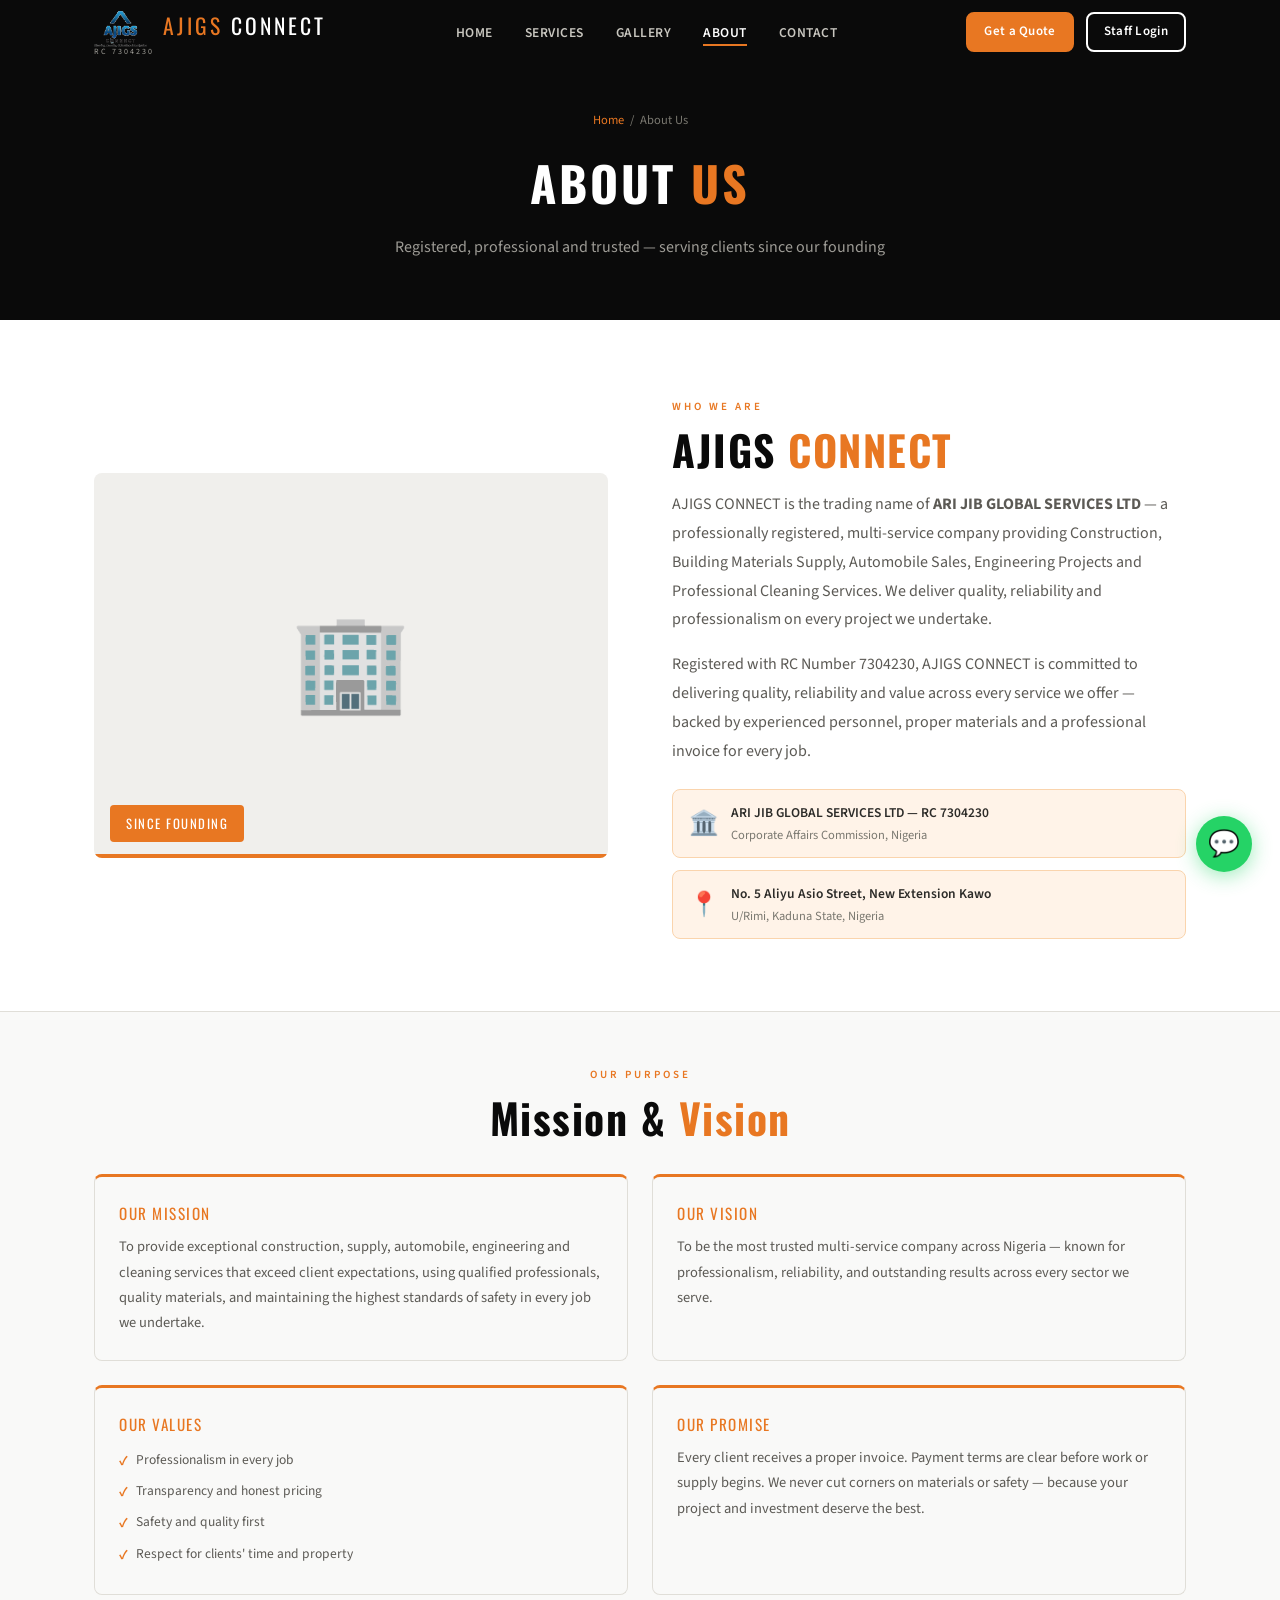
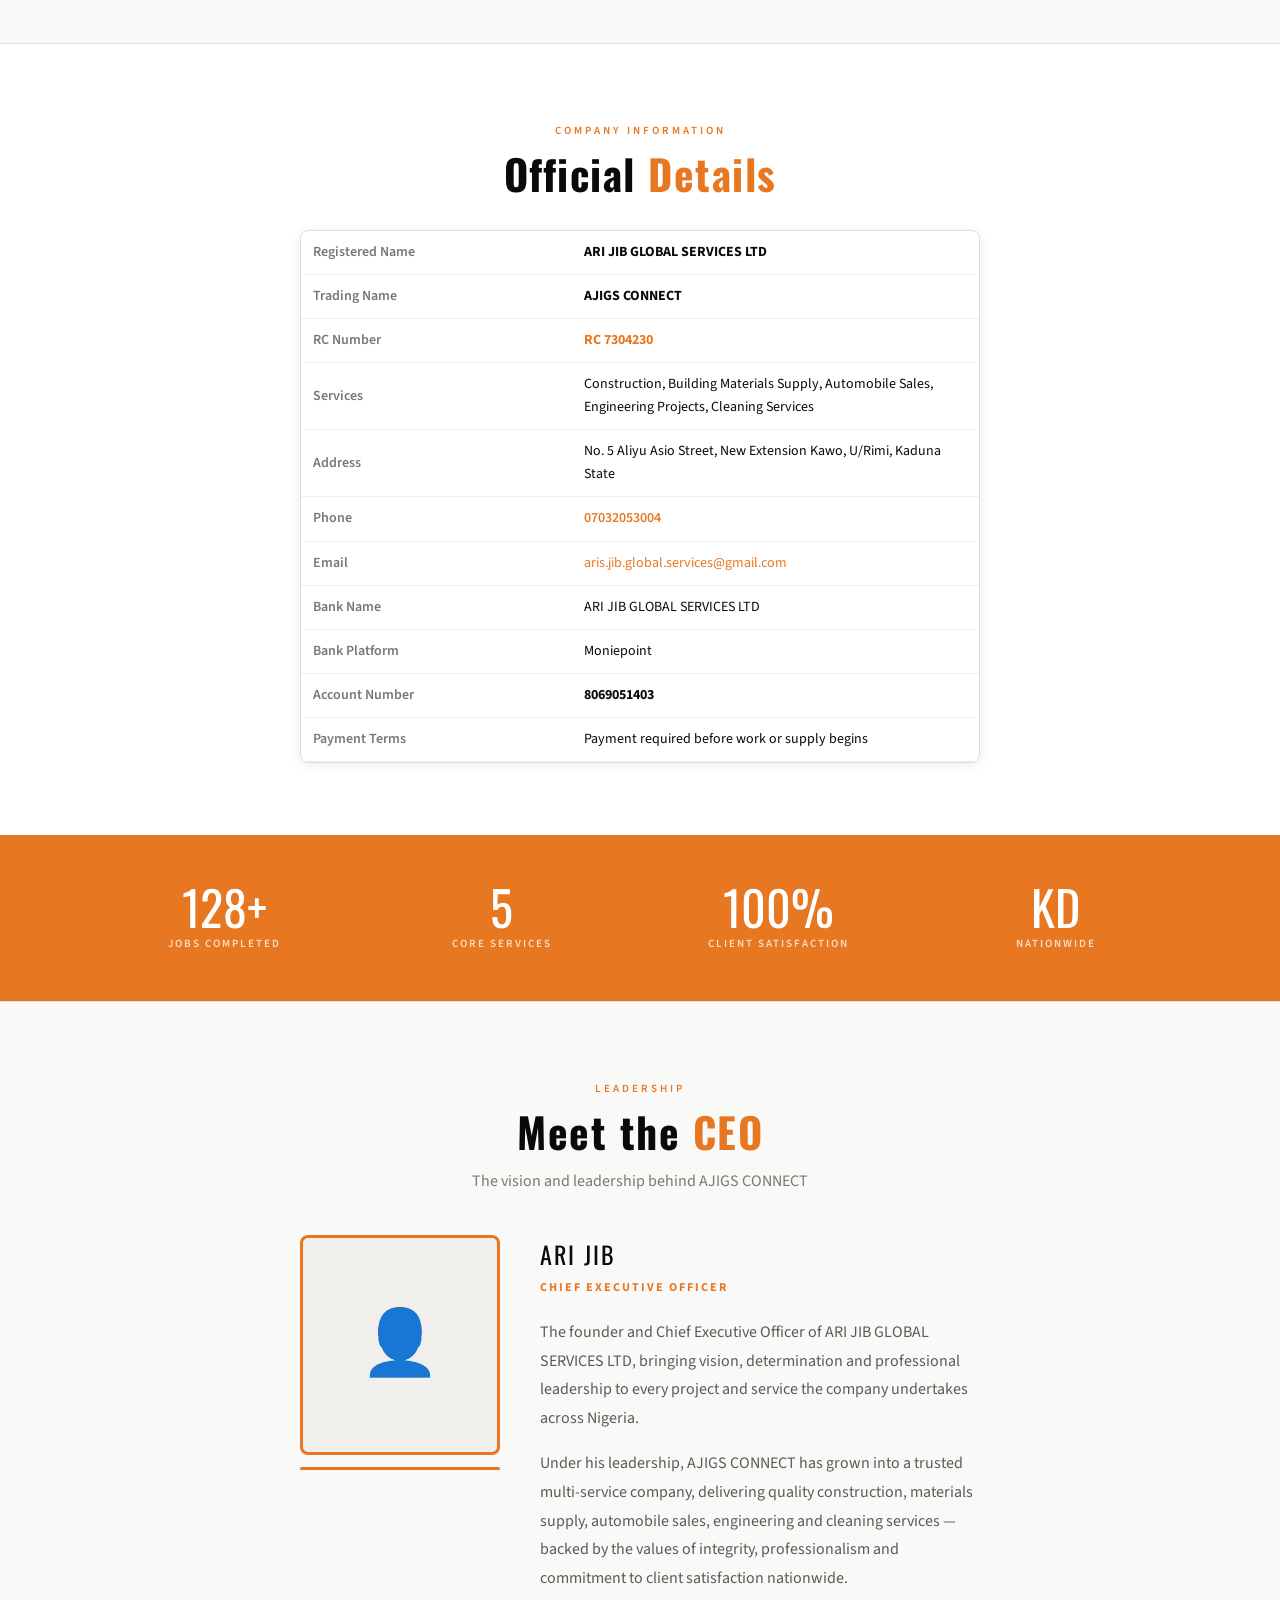
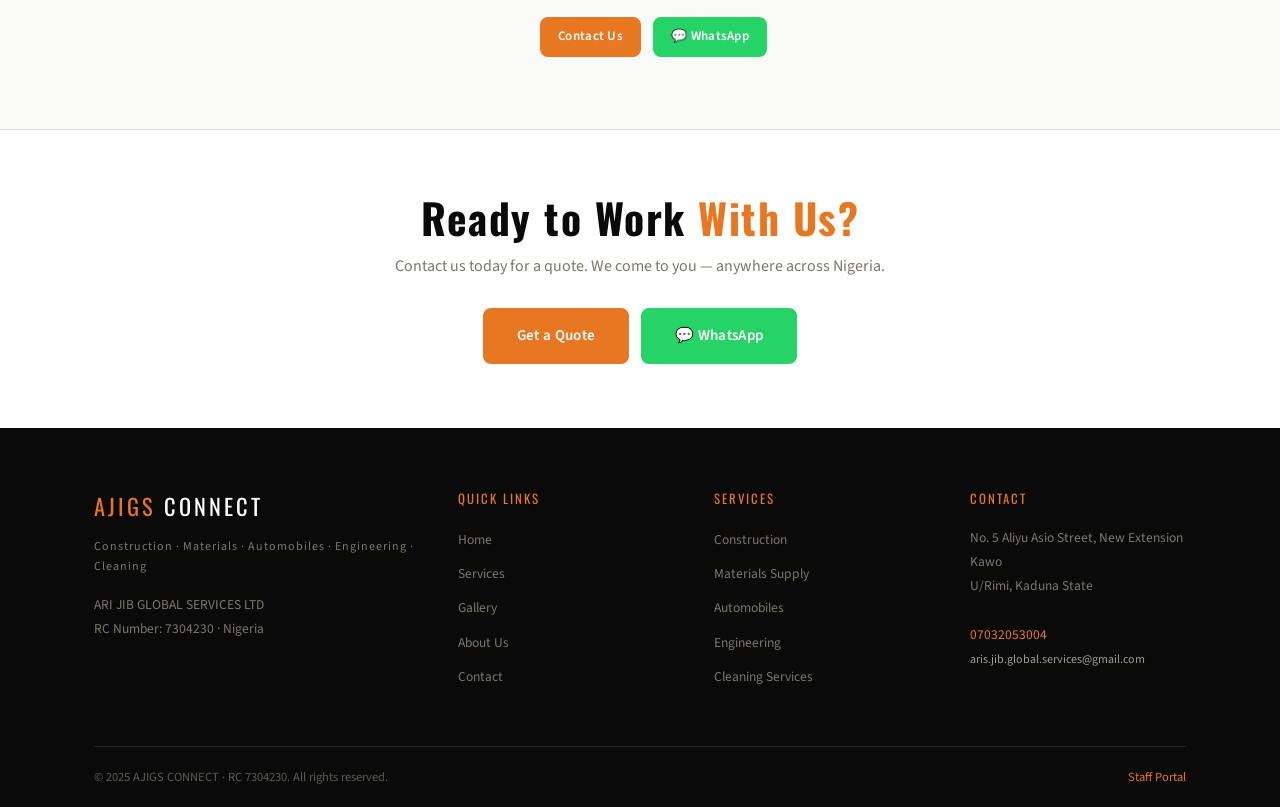
==== commit 529e6c49: "CEO corrections: invoice fonts, business description, name fix, gallery restricted" ====
--- a/about.html
+++ b/about.html
@@ -3,8 +3,8 @@
 <head>
   <meta charset="UTF-8" />
   <meta name="viewport" content="width=device-width, initial-scale=1.0" />
-  <title>About Us — AJIGS CONNECT | Kaduna Cleaning Company</title>
-  <meta name="description" content="About AJIGS CONNECT — Registered cleaning, laundry, upholstery and fumigation company in Kaduna State. RC 7304230." />
+  <title>About Us — AJIGS CONNECT | Nigeria Cleaning Company</title>
+  <meta name="description" content="About AJIGS CONNECT — Registered cleaning, laundry, upholstery and fumigation company across Nigeria. RC 7304230." />
   <meta name="theme-color" content="#0a0a0a" />
   <link rel="manifest" href="manifest.json" />
   <link rel="icon" type="image/png" href="assets/icon-192.png" />
@@ -52,7 +52,7 @@
     <div class="container">
       <div class="breadcrumb"><a href="index.html">Home</a><span>/</span>About Us</div>
       <h1>ABOUT <span>US</span></h1>
-      <p>Registered, professional and trusted — serving Kaduna since our founding</p>
+      <p>Registered, professional and trusted — serving clients since our founding</p>
     </div>
   </div>
 
@@ -68,7 +68,7 @@
           <div class="section-eyebrow">Who We Are</div>
           <h2 class="section-heading">AJIGS <span>CONNECT</span></h2>
           <p style="color:var(--gray-600);margin-top:1rem;margin-bottom:1rem;line-height:1.8;">
-            AJIGS CONNECT is the trading name of <strong>ARI'S JIB GLOBAL SERVICES LIMITED</strong>, a professionally registered company based in Kaduna State, Nigeria. We provide Construction, Building Materials Supply, Automobile Sales, Engineering Projects, and Cleaning Services to residential, commercial and industrial clients across Kaduna.
+            AJIGS CONNECT is the trading name of <strong>ARI JIB GLOBAL SERVICES LTD</strong> — a professionally registered, multi-service company providing Construction, Building Materials Supply, Automobile Sales, Engineering Projects and Professional Cleaning Services. We deliver quality, reliability and professionalism on every project we undertake.
           </p>
           <p style="color:var(--gray-600);line-height:1.8;margin-bottom:1.5rem;">
             Registered with RC Number 7304230, AJIGS CONNECT is committed to delivering quality, reliability and value across every service we offer — backed by experienced personnel, proper materials and a professional invoice for every job.
@@ -76,7 +76,7 @@
           <div class="about-badge">
             <div class="about-badge-icon">🏛️</div>
             <div>
-              <div class="about-badge-text">ARI'S JIB GLOBAL SERVICES LIMITED — RC 7304230</div>
+              <div class="about-badge-text">ARI JIB GLOBAL SERVICES LTD — RC 7304230</div>
               <div style="font-size:12.5px;color:var(--gray-500);">Corporate Affairs Commission, Nigeria</div>
             </div>
           </div>
@@ -109,7 +109,7 @@
         <div class="mv-card">
           <div class="mv-title">OUR VISION</div>
           <p style="font-size:14.5px;color:var(--gray-600);line-height:1.75;">
-            To be the most trusted multi-service company in Kaduna State and across Northern Nigeria — known for professionalism, reliability, and outstanding results across every sector we serve.
+            To be the most trusted multi-service company across Nigeria — known for professionalism, reliability, and outstanding results across every sector we serve.
           </p>
         </div>
         <div class="mv-card">
@@ -141,14 +141,14 @@
         </div>
         <div style="margin-top:2rem;background:var(--white);border:1px solid var(--gray-200);border-radius:var(--radius);overflow:hidden;box-shadow:var(--shadow);">
           <table class="company-details-table">
-            <tr><td>Registered Name</td><td><strong>ARI'S JIB GLOBAL SERVICES LIMITED</strong></td></tr>
+            <tr><td>Registered Name</td><td><strong>ARI JIB GLOBAL SERVICES LTD</strong></td></tr>
             <tr><td>Trading Name</td><td><strong>AJIGS CONNECT</strong></td></tr>
             <tr><td>RC Number</td><td><strong style="color:var(--orange)">RC 7304230</strong></td></tr>
             <tr><td>Services</td><td>Construction, Building Materials Supply, Automobile Sales, Engineering Projects, Cleaning Services</td></tr>
             <tr><td>Address</td><td>No. 5 Aliyu Asio Street, New Extension Kawo, U/Rimi, Kaduna State</td></tr>
             <tr><td>Phone</td><td><a href="tel:07032053004" style="color:var(--orange);font-weight:600;">07032053004</a></td></tr>
             <tr><td>Email</td><td><a href="mailto:aris.jib.global.services@gmail.com" style="color:var(--orange);">aris.jib.global.services@gmail.com</a></td></tr>
-            <tr><td>Bank Name</td><td>ARI JIB GLOBAL SERVICES LIMITED</td></tr>
+            <tr><td>Bank Name</td><td>ARI JIB GLOBAL SERVICES LTD</td></tr>
             <tr><td>Bank Platform</td><td>Moniepoint</td></tr>
             <tr><td>Account Number</td><td><strong>8069051403</strong></td></tr>
             <tr><td>Payment Terms</td><td>Payment required before work or supply begins</td></tr>
@@ -176,7 +176,7 @@
         </div>
         <div class="stat-item">
           <div class="stat-num">KD</div>
-          <div class="stat-label">Kaduna Based</div>
+          <div class="stat-label">Nationwide</div>
         </div>
       </div>
     </div>
@@ -195,7 +195,7 @@
         <div style="flex-shrink:0;">
           <div style="width:200px;height:220px;border-radius:var(--radius);overflow:hidden;border:3px solid var(--orange);background:var(--gray-100);display:flex;align-items:center;justify-content:center;">
             <img src="assets/ceo.jpg"
-                 alt="CEO — ARI'S JIB GLOBAL SERVICES LIMITED"
+                 alt="CEO — ARI JIB GLOBAL SERVICES LTD"
                  id="ceo-photo"
                  style="width:100%;height:100%;object-fit:cover;object-position:top;"
                  onerror="this.style.display='none';document.getElementById('ceo-placeholder').style.display='flex';">
@@ -214,15 +214,15 @@
             Chief Executive Officer
           </div>
           <p style="color:var(--gray-600);line-height:1.8;margin-bottom:1rem;">
-            The founder and Chief Executive Officer of ARI'S JIB GLOBAL SERVICES LIMITED, bringing
+            The founder and Chief Executive Officer of ARI JIB GLOBAL SERVICES LTD, bringing
             vision, determination and professional leadership to every project and service
-            the company undertakes across Kaduna State.
+            the company undertakes across Nigeria.
           </p>
           <p style="color:var(--gray-600);line-height:1.8;margin-bottom:1.5rem;">
             Under his leadership, AJIGS CONNECT has grown into a trusted multi-service company,
             delivering quality construction, materials supply, automobile sales, engineering
             and cleaning services — backed by the values of integrity, professionalism and
-            commitment to client satisfaction.
+            commitment to client satisfaction nationwide.
           </p>
           <div style="display:flex;gap:.75rem;flex-wrap:wrap;">
             <a href="contact.html" class="btn btn-primary btn-sm">Contact Us</a>
@@ -237,7 +237,7 @@
   <section style="padding:64px 0;">
     <div class="container text-center">
       <h2 class="section-heading">Ready to Work <span>With Us?</span></h2>
-      <p class="section-sub centered">Contact us today for a quote. We come to you — anywhere in Kaduna State.</p>
+      <p class="section-sub centered">Contact us today for a quote. We come to you — anywhere across Nigeria.</p>
       <div style="display:flex;gap:12px;justify-content:center;flex-wrap:wrap;margin-top:1.75rem;">
         <a href="contact.html" class="btn btn-primary btn-lg">Get a Quote</a>
         <a href="https://wa.me/2347032053004" class="btn btn-wa btn-lg" target="_blank">💬 WhatsApp</a>
@@ -252,7 +252,7 @@
         <div>
           <div class="footer-brand"><span>AJIGS</span> CONNECT</div>
           <div class="footer-tagline">Construction · Materials · Automobiles · Engineering · Cleaning</div>
-          <div class="footer-body">A division of ARI'S JIB GLOBAL SERVICES LIMITED<br>RC Number: 7304230 · Kaduna State, Nigeria</div>
+          <div class="footer-body">ARI JIB GLOBAL SERVICES LTD<br>RC Number: 7304230 · Nigeria</div>
         </div>
         <div>
           <div class="footer-title">Quick Links</div>
